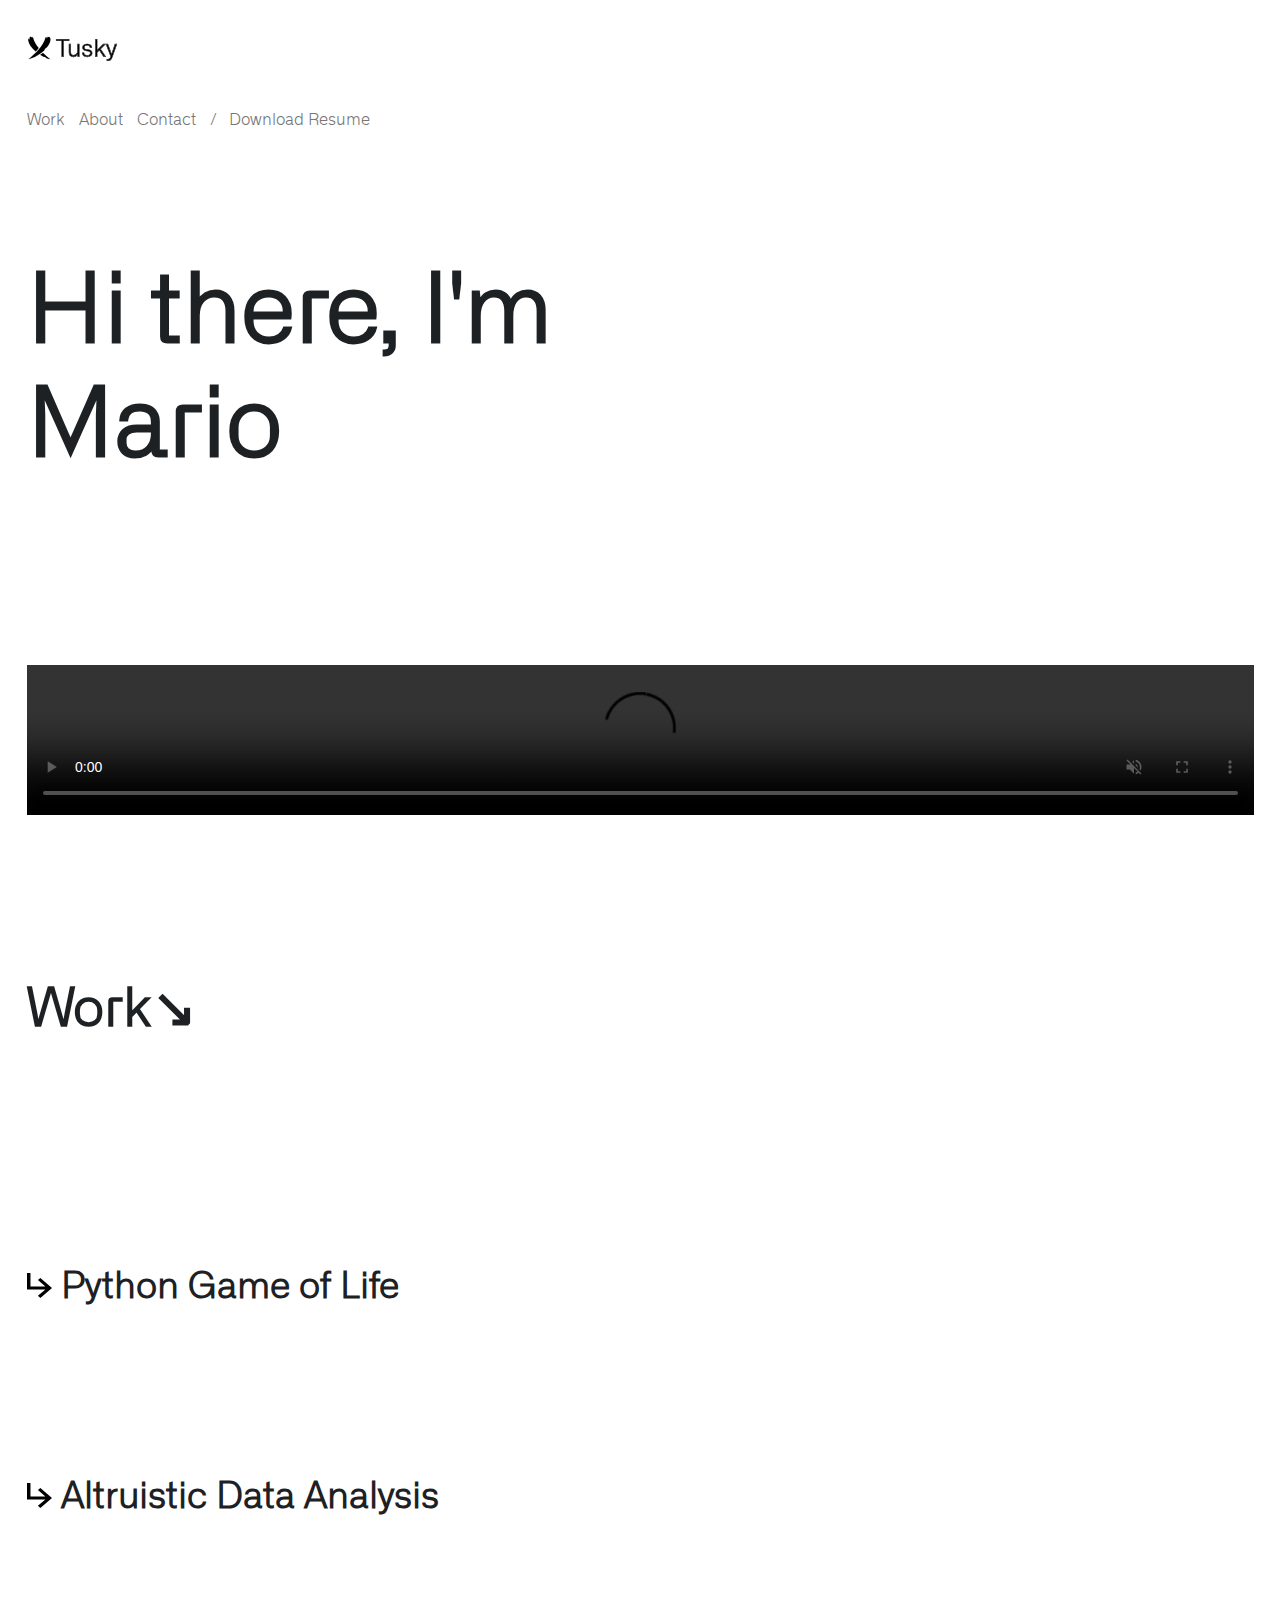
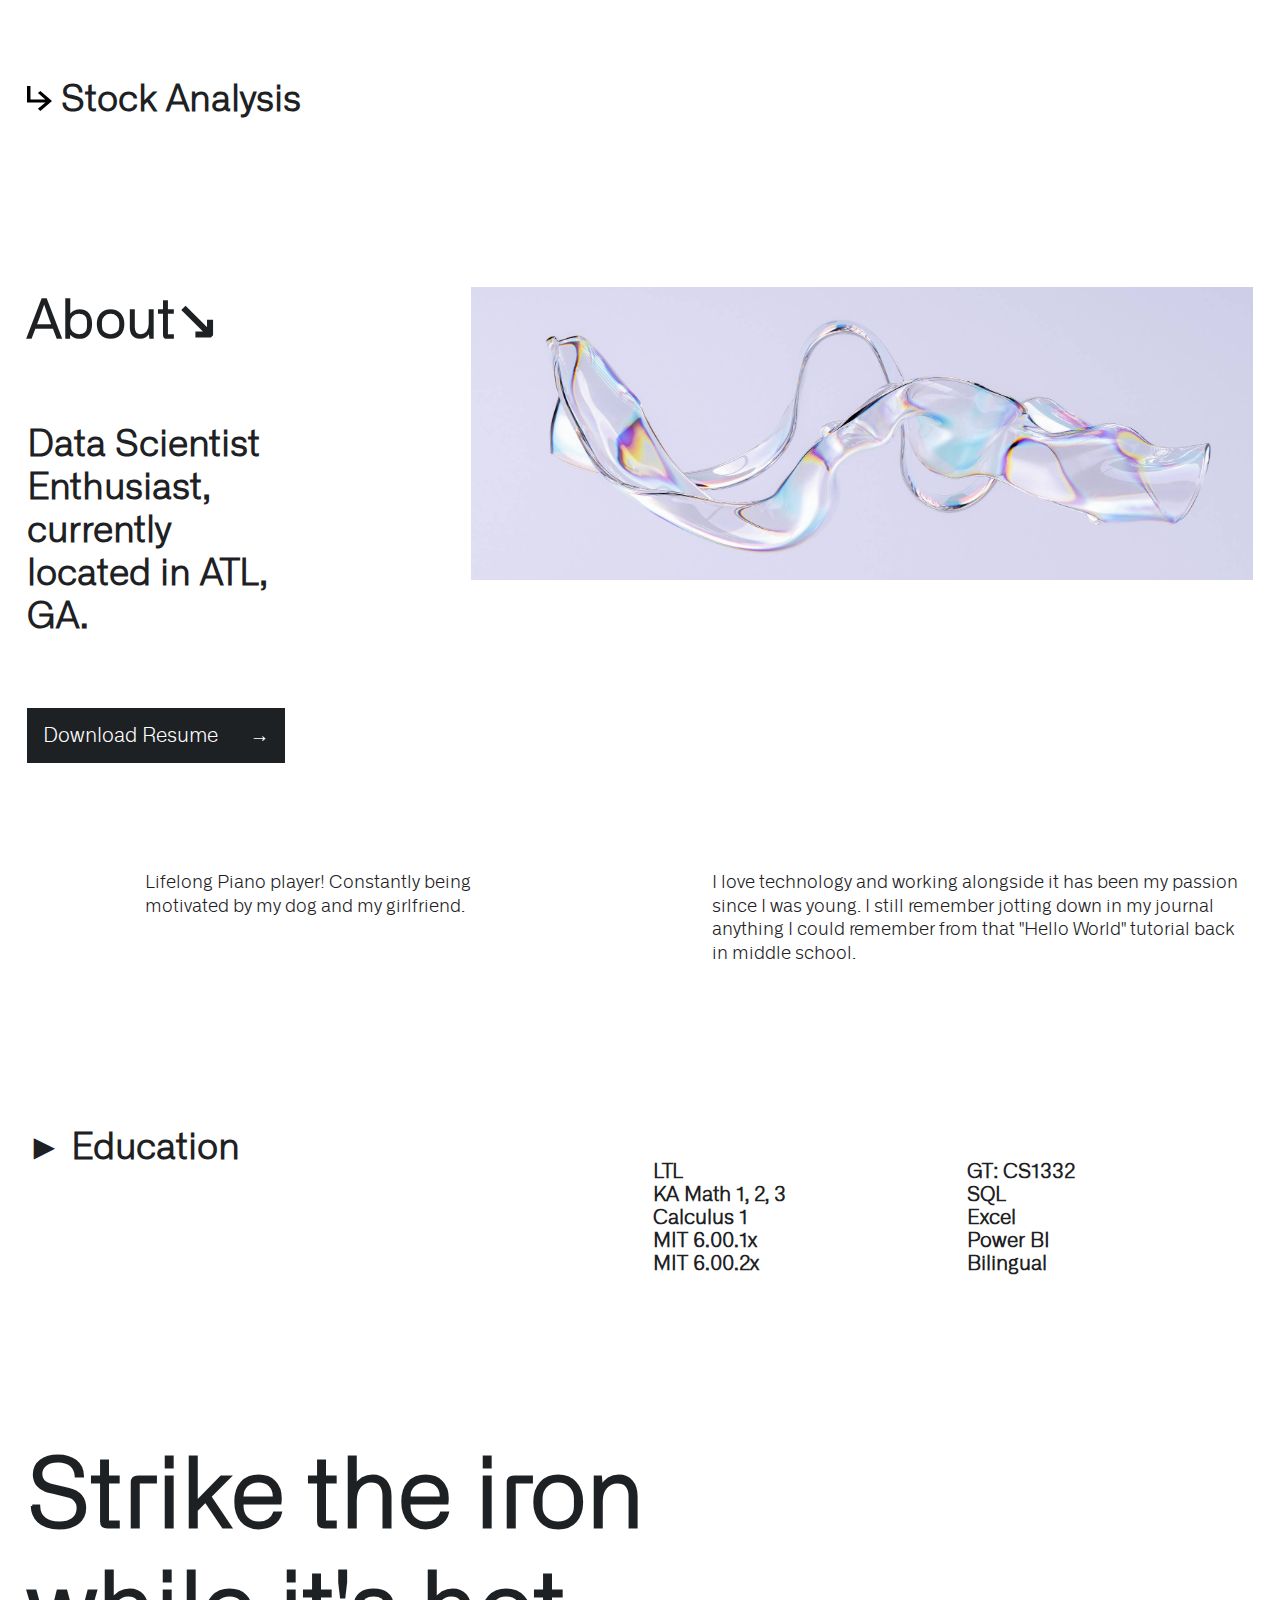
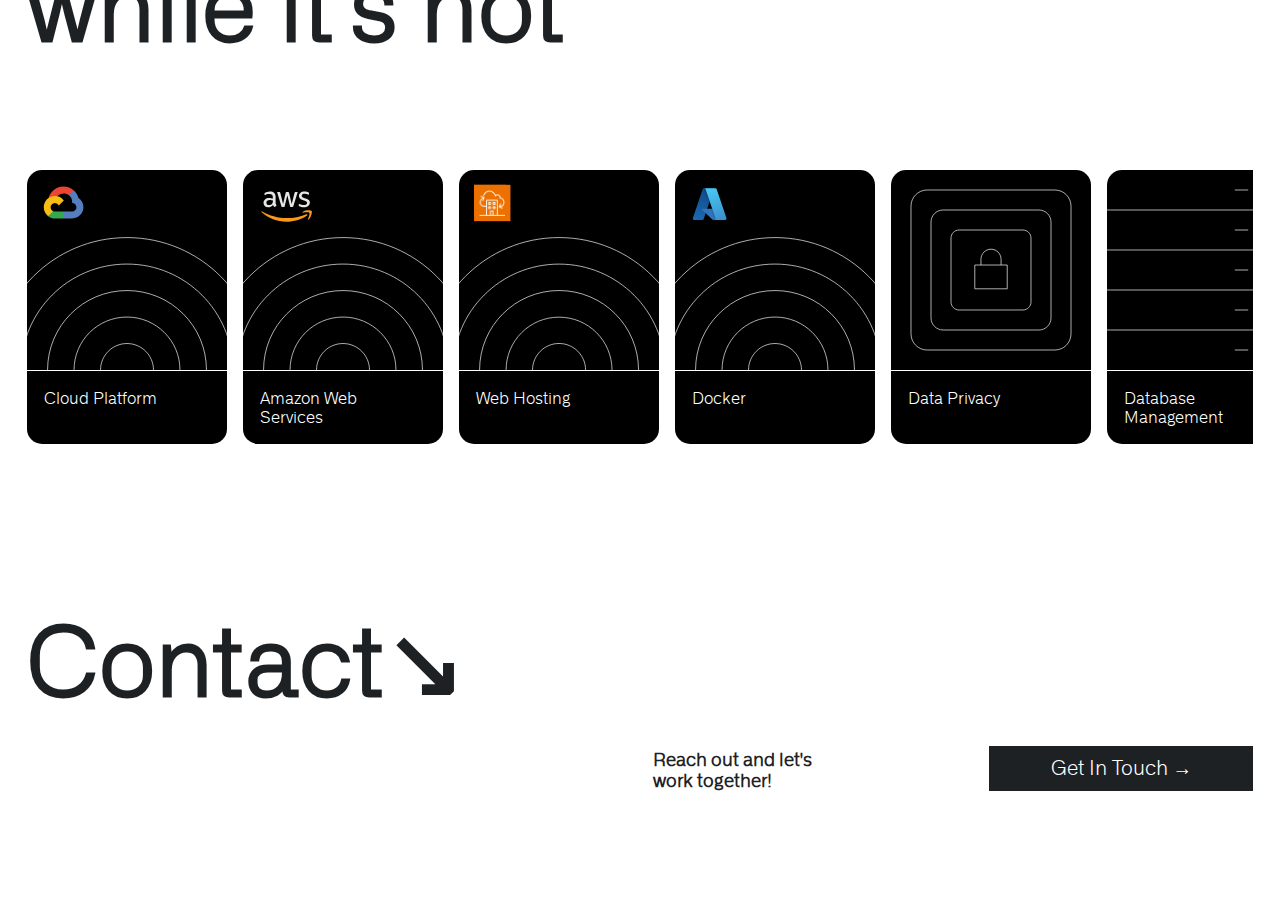
==== index.html @ fbd6e71a "Added down-right arrow svg's and implemented them for better aesthetic" ====
<!DOCTYPE html>
<html lang="en">
  <head>
    <meta charset="UTF-8" />
    <meta name="viewport" content="width=device-width, initial-scale=1.0" />
    <meta
      name="description"
      content="Discover TuskyDev, the digital portfolio of Mario Fernandez, a passionate data scientist and technology enthusiast based in ATL, GA. Explore innovative projects ranging from Python games to advanced data analysis, and learn how TuskyDev combines technical expertise with creative problem-solving. Ready to collaborate? Reach out today and let's create something amazing together."
    />
    <meta name="theme-color" content="#1e2124" />

    <title>Tusky | Home</title>

    <link
      rel="icon"
      type="image/png"
      sizes="16x16"
      href="./content/ivoryTusksWhite.svg"
    />
    <link
      rel="icon"
      type="image/png"
      sizes="32x32"
      href="./content/ivoryTusksWhite.svg"
    />
    <link rel="stylesheet" type="text/css" href="./styles/index.css" />
    <script defer src="index.js"></script>
    <link rel="manifest" href="/manifest.json" />
  </head>
  <body>
    <!-- Header section-->
    <header>
      <nav>
        <a href="#"
          ><img
            src="./content/Tusky Logo Black.svg"
            alt="Two pristine ivory tusks elegantly intertwined, symbolizing strength, elegance, and timeless beauty."
            class="tuskyLogoBlack"
        /></a>
        <ul class="navBarUL">
          <li>
            <a href="#workID"><span class="animationNavBar">Work</span></a>
          </li>
          <li>
            <a href="#aboutID"><span class="animationNavBar">About</span></a>
          </li>
          <li>
            <a href="#contactID"
              ><span class="animationNavBar">Contact</span></a
            >
          </li>
          <li>
            <a
              href="https://docs.google.com/document/d/1TGPN8i21PHpOVj2MLTtGf26xtcPRPRVBzysMu-toVHY/export?format=pdf"
              download="resumeTuskyDev.pdf"
              ><span class="animationNavBar"
                >/&nbsp&nbsp&nbspDownload Resume</span
              ></a
            >
          </li>
        </ul>
      </nav>
    </header>

    <!-- Main section -->
    <main>
      <section class="landingSection">
        <h1 class="animationTyping">Hi there, I'm Mario - aka TuskyDev</h1>

        <video muted autoplay playsinline controls loop>
          <source src="./content/4 Image TECH.mp4" type="video/mp4" />
        </video>

        <div class="animationBorder"></div>
      </section>

      <!-- Project section -->
      <section class="projectsSection">
        <div class="projectTitle splitGrid">
          <h2 id="workID" class="animationTyping">
            Work<span class="noEmojiArrow">↘</span>
          </h2>
          <h3 class="animationFadeUpOne">
            Comparison is the thief of joy” <br />
            -Theodore Roosevelt
          </h3>
        </div>

        <div class="animationBorder"></div>

        <!-- First project -->
        <div class="projectDiv splitGrid">
          <div>
            <img
              class="downwardRightArrow"
              src="./content/downRightArrow.svg"
              alt="Downward black arrow turning right towards project description."
            />
            <h3 class="animationTyping">Python Game of Life</h3>
          </div>

          <div class="projectDescriptionAndLink">
            <p class="animationFadeUpOne">
              Cells live or die based on their neighbors.
            </p>

            <div
              class="projectLink animationButton animationFadeUpTwo"
              data-url="https://example.com/"
            >
              <span id="projectOne">Explore Game</span>
              <span aria-hidden="true">→</span>
            </div>
          </div>
        </div>

        <div class="animationBorder"></div>

        <!-- Second project -->
        <div class="projectDiv splitGrid">
          <div>
            <img
              class="downwardRightArrow"
              src="./content/downRightArrow.svg"
              alt="Downward black arrow turning right towards project description."
            />
            <h3 class="animationTyping">Altruistic Data Analysis</h3>
          </div>

          <div class="projectDescriptionAndLink">
            <p class="animationFadeUpOne">Modern enterprise guided via data.</p>

            <div
              class="projectLink animationButton animationFadeUpTwo"
              data-url="https://google.com/"
            >
              <span id="projectTwo">Explore More</span>
              <span aria-hidden="true">→</span>
            </div>
          </div>
        </div>

        <div class="animationBorder"></div>

        <!-- Third project -->
        <div class="projectDiv splitGrid">
          <div>
            <img
              class="downwardRightArrow"
              src="./content/downRightArrow.svg"
              alt="Downward black arrow turning right towards project description."
            />
            <h3 class="animationTyping">Stock Analysis</h3>
          </div>

          <div class="projectDescriptionAndLink">
            <p class="animationFadeUpOne">
              Predicting stock prices with machine learning.
            </p>

            <div
              class="projectLink animationButton animationFadeUpTwo"
              data-url="https://youtube.com/"
            >
              <span id="projectThree">Explore Stock</span>
              <span aria-hidden="true">→</span>
            </div>
          </div>
        </div>

        <div class="animationBorder"></div>
      </section>

      <section class="aboutSection">
        <div class="aboutSector">
          <div class="aboutIntroDiv">
            <h2 id="aboutID" class="animationTyping">
              About<span class="noEmojiArrow">↘</span>
            </h2>
            <h3>Data Scientist Enthusiast, currently located in ATL, GA.</h3>
            <div class="blackActionButtonGrid">
              <a
                href="https://docs.google.com/document/d/1TGPN8i21PHpOVj2MLTtGf26xtcPRPRVBzysMu-toVHY/export?format=pdf"
                download="resumeTuskyDev.pdf"
                >Download Resume</a
              >
              <a
                href="https://docs.google.com/document/d/1TGPN8i21PHpOVj2MLTtGf26xtcPRPRVBzysMu-toVHY/export?format=pdf"
                download="resumeTuskyDev.pdf"
                >→</a
              >
            </div>
          </div>
          <div class="glassWave3D">
            <img
              src="./content/glassWave3D.jpg"
              alt="3D glass wave sculpture in a purple-rosy background"
            />
          </div>
        </div>

        <div class="aboutDescriptionDiv">
          <p>
            Lifelong Piano player! Constantly being motivated by my dog and my
            girlfriend.
          </p>
          <p>
            I love technology and working alongside it has been my passion since
            I was young. I still remember jotting down in my journal anything I
            could remember from that "Hello World" tutorial back in middle
            school.
          </p>
        </div>

        <div class="animationBorder"></div>
      </section>

      <section class="educationSection">
        <div class="educationSector splitGrid">
          <div class="educationFirstHalfDiv">
            <h3 class="animationTyping">► Education</h3>
          </div>
          <div class="educationSecondHalfDiv splitGrid">
            <div>
              <p>LTL</p>
              <p>KA Math 1, 2, 3</p>
              <p>Calculus 1</p>
              <p>MIT 6.00.1x</p>
              <p>MIT 6.00.2x</p>
            </div>
            <div>
              <p>GT: CS1332</p>
              <p>SQL</p>
              <p>Excel</p>
              <p>Power BI</p>
              <p>Bilingual</p>
            </div>
          </div>
        </div>

        <div class="animationBorder"></div>
      </section>

      <section class="skillSection">
        <div class="skillSector">
          <h1 class="animationTyping">Strike the iron while it's hot</h1>

          <div class="animationSkillArticle">
            <div class="animationSkillArticleINNER">
              <article class="skillArticleMain">
                <div class="skillArticleImgDiv">
                  <img
                    src="./content/skillPictures/Icon One.svg"
                    alt="Abstract line drawing image, symbolizing proficiency and expertise in skill."
                    loading="lazy"
                  />
                </div>

                <div class="skillArticleTitleDiv">
                  <h3>Cloud Platform</h3>
                </div>
              </article>

              <article class="skillArticleMain">
                <div class="skillArticleImgDiv">
                  <img
                    src="./content/skillPictures/Icon Seven.svg"
                    alt="Abstract line drawing image, symbolizing proficiency and expertise in skill."
                    loading="lazy"
                  />
                </div>

                <div class="skillArticleTitleDiv">
                  <h3>
                    Amazon Web <br />
                    Services
                  </h3>
                </div>
              </article>

              <article class="skillArticleMain">
                <div class="skillArticleImgDiv">
                  <img
                    src="./content/skillPictures/Icon Eight.svg"
                    alt="Abstract line drawing image, symbolizing proficiency and expertise in skill."
                    loading="lazy"
                  />
                </div>

                <div class="skillArticleTitleDiv">
                  <h3>Web Hosting</h3>
                </div>
              </article>

              <article class="skillArticleMain">
                <div class="skillArticleImgDiv">
                  <img
                    src="./content/skillPictures/Icon Nine.svg"
                    alt="Abstract line drawing image, symbolizing proficiency and expertise in skill."
                    loading="lazy"
                  />
                </div>

                <div class="skillArticleTitleDiv">
                  <h3>Docker</h3>
                </div>
              </article>

              <article class="skillArticleMain">
                <div class="skillArticleImgDiv">
                  <img
                    src="./content/skillPictures/Icon Two.svg"
                    alt="Abstract line drawing image, symbolizing proficiency and expertise in skill."
                    loading="lazy"
                  />
                </div>

                <div class="skillArticleTitleDiv">
                  <h3>Data Privacy</h3>
                </div>
              </article>

              <article class="skillArticleMain">
                <div class="skillArticleImgDiv">
                  <img
                    src="./content/skillPictures/Icon Three.svg"
                    alt="Abstract line drawing image, symbolizing proficiency and expertise in skill."
                    loading="lazy"
                  />
                </div>

                <div class="skillArticleTitleDiv">
                  <h3>Database Management</h3>
                </div>
              </article>

              <article class="skillArticleMain">
                <div class="skillArticleImgDiv">
                  <img
                    src="./content/skillPictures/Icon Four.svg"
                    alt="Abstract line drawing image, symbolizing proficiency and expertise in skill."
                    loading="lazy"
                  />
                </div>

                <div class="skillArticleTitleDiv">
                  <h3>Storytelling</h3>
                </div>
              </article>

              <article class="skillArticleMain">
                <div class="skillArticleImgDiv">
                  <img
                    src="./content/skillPictures/Icon Five.svg"
                    alt="Abstract line drawing image, symbolizing proficiency and expertise in skill."
                    loading="lazy"
                  />
                </div>

                <div class="skillArticleTitleDiv">
                  <h3>Communications</h3>
                </div>
              </article>

              <article class="skillArticleMain">
                <div class="skillArticleImgDiv">
                  <img
                    src="./content/skillPictures/Icon Six.svg"
                    alt="Abstract line drawing image, symbolizing proficiency and expertise in skill."
                    loading="lazy"
                  />
                </div>

                <div class="skillArticleTitleDiv">
                  <h3>Data Ethics</h3>
                </div>
              </article>
            </div>
          </div>
        </div>

        <div class="animationBorder"></div>
      </section>

      <section class="contactSection">
        <div class="contactSector">
          <h1 id="contactID" class="animationTyping">
            Contact<span class="noEmojiArrow">↘</span>
          </h1>

          <div class="contactBlurbAndButtonDiv">
            <p>Reach out and let's work together!</p>
            <div class="blackActionButtonGrid">
              <a href="mailto:tuskydev@outlook.com">Get In Touch →</a>
            </div>
          </div>
        </div>
      </section>
    </main>
  </body>
</html>
---- styles/index.css ----
/* Import files, and fonts */
@font-face {
  font-family: "Alliance No. 1";
  src: url("../fonts/degarism_studio_-_alliance_no.1_light-webfont.woff2") format("woff2"), url("../fonts/degarism_studio_-_alliance_no.1_light-webfont.woff") format("woff");
  font-weight: normal;
  font-style: normal;
}
@font-face {
  font-family: "Alliance No. 2";
  src: url("../fonts/degarism_studio_-_alliance_no.2_light-webfont.woff2") format("woff2"), url("../fonts/degarism_studio_-_alliance_no.2_light-webfont.woff") format("woff");
  font-weight: normal;
  font-style: normal;
}
/* Universal CSS Reset */
* {
  box-sizing: border-box;
  margin: 0;
  padding: 0;
  font-family: "Alliance No. 1";
  color: #1e2124;
}
/* Pre-set Styling Below */
body {
  opacity: 0;
}
a {
  text-decoration: none;
  color: #767676;
}
a span {
  padding-top: 0.333rem;
  color: #767676;
  font-family: "Alliance No. 1";
}
a span:hover {
  color: #1e2124;
}
h1,
h2 {
  font-family: "Alliance No. 2";
}
h3,
h4 {
  font-family: "Alliance No. 1";
}
h1 {
  font-size: 6rem;
}
@media (max-width: 60em) {
  h1 {
    font-size: 3rem;
  }
}
@media (max-width: 60em) and (max-width: 35em) {
  h1 {
    font-size: 2.222rem;
  }
}
h2 {
  font-size: 3.33rem;
}
@media (max-width: 60em) {
  h2 {
    font-size: 2.777rem;
  }
}
@media (max-width: 60em) and (max-width: 35em) {
  h2 {
    font-size: 2rem;
  }
}
h3 {
  font-size: 2.222rem;
  display: inline-block;
}
@media (max-width: 60em) {
  h3 {
    font-size: 1.333rem;
  }
}
p {
  font-size: 1.222rem;
  font-weight: 600;
}
@media (max-width: 35em) {
  p {
    font-size: 1.111rem;
  }
}
section {
  display: flex;
  flex-direction: column;
  margin: 0 auto;
  max-width: 1500px;
  padding: 5.555rem 1.666rem;
  padding-bottom: 0;
}
@media (max-width: 60em) {
  section {
    padding: 4.444rem 1.111rem;
    padding-bottom: 0;
  }
}
@media (max-width: 60em) and (max-width: 35em) {
  section {
    padding: 3.333rem 1.111rem;
    padding-bottom: 0;
  }
}
header {
  position: sticky;
  top: 0;
  z-index: 1000;
  background: #fff;
}
.blackActionButtonGrid {
  display: grid;
  grid-template-columns: 4fr 1fr;
  grid-template-rows: 1fr;
  width: fit-content;
  cursor: pointer;
  font-size: 1.222rem;
  text-align: center;
  background-color: #1e2124;
  margin: auto 0;
  margin-bottom: 6.666rem;
  transition: background-color 0.5s ease;
}
@media (max-width: 60em) {
  .blackActionButtonGrid {
    margin-bottom: 1.111rem;
  }
}
.blackActionButtonGrid a {
  padding: 1rem;
  color: #fff;
}
.blackActionButtonGrid:hover {
  background-color: #b5b6b7;
}
.blackActionButtonGrid:hover a {
  color: #1e2124;
}
.splitGrid {
  display: grid;
  grid-template-columns: 1fr 1fr;
  grid-template-rows: 1fr;
  column-gap: 1.666rem;
}
.downwardRightArrow {
  margin-right: 0.333rem;
}
@media (max-width: 60em) {
  .downwardRightArrow {
    width: 20px;
    height: auto;
  }
}
@media (max-width: 35em) {
  .downwardRightArrow {
    width: 15px;
    height: auto;
  }
}
.animationTyping {
  opacity: 0;
}
/* Animations */
.animationNavBar {
  display: inline-block;
  position: relative;
}
.animationNavBar:after {
  content: "";
  width: 0px;
  height: 1px;
  position: absolute;
  top: 0;
  left: 0;
  background: #1e2124;
  transition: 0.3s ease;
}
@media (hover: hover) {
  .animationNavBar:hover:after {
    width: 100%;
  }
}
.animationNavBar:not(:hover):after {
  right: 0;
  left: auto;
}
.animationButton {
  position: relative;
}
.animationButton::after {
  position: absolute;
  content: "";
  background: #767676;
  bottom: 0;
  left: 0;
  height: 1px;
  width: 100%;
  transition: 333ms ease-out;
}
.animationButton:hover::after {
  width: 0%;
  right: 0;
  left: auto;
}
.animationBorder {
  position: relative;
}
.animationBorderDONE::before {
  content: "";
  position: absolute;
  bottom: 0;
  /* Position at the bottom of the element. Adjust as needed */
  left: 0;
  width: 0;
  /* Start with no width */
  height: 1px;
  /* Height of the border line */
  background: #1e2124;
  /* Replace 'black' with your main color variable or value */
  animation: drawBorder 0.555s forwards;
  /* Animation for the border */
}
@keyframes drawBorder {
  from {
    width: 0;
  }
  to {
    width: 100%;
  }
}
.animationFadeUpOne {
  opacity: 0;
}
.animationFadeUpOneDONE {
  opacity: 0;
  /* Start fully transparent */
  transform: translateY(10px);
  /* Start 20 pixels below its final position */
  animation: fadeInUpOneAnimation 1s forwards;
  /* Animation name, duration, fill mode */
}
@keyframes fadeInUpOneAnimation {
  from {
    opacity: 0;
    transform: translateY(10px);
    /* Start from 20 pixels below */
  }
  to {
    opacity: 1;
    transform: translateY(0);
    /* End at its final position */
  }
}
.animationFadeUpTwo {
  opacity: 0;
}
.animationFadeUpTwoDONE {
  opacity: 0;
  /* Start fully transparent */
  transform: translateY(10px);
  /* Start 20 pixels below its final position */
  animation: fadeInUpTwoAnimation 1s forwards;
  /* Animation name, duration, fill mode */
}
@keyframes fadeInUpTwoAnimation {
  from {
    opacity: 0;
    transform: translateY(10px);
    /* Start from 20 pixels below */
  }
  to {
    opacity: 1;
    transform: translateY(0);
    /* End at its final position */
  }
}
.animationGlow {
  animation: glow 2s ease-out forwards;
}
@keyframes glow {
  0% {
    box-shadow: 0 0 8px rgba(255, 255, 0, 0.7), 0 0 10px rgba(255, 255, 0, 0.5);
  }
  50% {
    box-shadow: 0 0 15px rgba(255, 255, 0, 0.8), 0 0 20px rgba(255, 255, 0, 0.6);
  }
  100% {
    box-shadow: 0 0 5px rgba(255, 255, 0, 0.5), 0 0 10px rgba(255, 255, 0, 0.3);
  }
}
/* Non-Preset Styling Starts Here! */
@media (max-width: 1500px) {
  background-color: aqua;
}
nav {
  display: flex;
  flex-direction: column;
  max-width: 1500px;
  margin: 0 auto;
  padding: 2rem 1.666rem;
}
nav .tuskyLogoBlack {
  width: 111px;
  height: auto;
}
nav .navBarUL {
  list-style: none;
  display: flex;
  padding-top: 40px;
  font-size: 1rem;
  transition: padding-top 0.1s ease-in-out;
}
@media (max-width: 35em) {
  nav .navBarUL {
    padding-top: 20px;
    flex-wrap: nowrap;
    overflow-x: scroll;
    scroll-snap-type: x mandatory;
    scrollbar-width: none;
    scroll-behavior: smooth;
  }
  nav .navBarUL::-webkit-scrollbar {
    display: none;
  }
}
nav .navBarUL li {
  margin-right: 0.888rem;
  flex: 0 0 auto;
}
.landingSection h1 {
  width: 60%;
}
@media (max-width: 60em) {
  .landingSection h1 {
    width: 80%;
  }
}
.landingSection video {
  padding-top: 4.444rem;
  padding-bottom: 6.666rem;
}
@media (max-width: 60em) {
  .landingSection video {
    margin-top: 0;
    padding-bottom: 4.444rem;
  }
}
@media (max-width: 60em) and (max-width: 35em) {
  .landingSection video {
    padding-top: 1.111rem;
  }
}
.projectsSection {
  padding-top: 3.333rem;
}
@media (max-width: 60em) {
  .projectsSection {
    padding-top: 2.222rem;
  }
}
@media (max-width: 60em) and (max-width: 35em) {
  .projectsSection {
    padding-top: 1.111rem;
  }
}
.projectsSection .projectTitle {
  padding-bottom: 6.666rem;
}
@media (max-width: 60em) {
  .projectsSection .projectTitle {
    padding-bottom: 4.444rem;
  }
  .projectsSection .projectTitle p {
    margin-top: 6.666rem;
  }
}
@media (max-width: 60em) and (max-width: 35em) {
  .projectsSection .projectTitle {
    grid-template-columns: 1fr;
    grid-template-rows: auto 1fr;
    padding-bottom: 2.222rem;
  }
}
.projectsSection .projectTitle h3 {
  width: 73%;
}
@media (max-width: 60em) {
  .projectsSection .projectTitle h3 {
    width: 100%;
  }
}
@media (max-width: 60em) and (max-width: 35em) {
  .projectsSection .projectTitle h3 {
    width: 66.666%;
    margin: 0 auto;
    padding-top: 2.222rem;
    padding-bottom: 2.222rem;
  }
}
.projectsSection .projectTitle p {
  width: 73%;
}
.projectsSection .projectDiv {
  padding-top: 3.333rem;
  padding-bottom: 6.666rem;
}
@media (max-width: 60em) {
  .projectsSection .projectDiv {
    padding-top: 2.222rem;
    padding-bottom: 4.444rem;
  }
}
@media (max-width: 60em) and (max-width: 35em) {
  .projectsSection .projectDiv {
    grid-template-columns: 1fr;
    grid-template-rows: auto 1fr;
  }
}
.projectsSection .projectDiv .projectDescriptionAndLink {
  display: flex;
  justify-content: space-between;
  font-size: 1.222rem;
  column-gap: 2.222rem;
}
@media (max-width: 60em) {
  .projectsSection .projectDiv .projectDescriptionAndLink {
    flex-direction: column;
    row-gap: 1.333rem;
  }
}
@media (max-width: 60em) and (max-width: 35em) {
  .projectsSection .projectDiv .projectDescriptionAndLink {
    width: 80%;
    margin-left: auto;
    row-gap: 2.222rem;
    padding-top: 3.333rem;
  }
}
.projectsSection .projectDiv .projectDescriptionAndLink .projectLink {
  display: flex;
  justify-content: space-between;
  font-size: 1.333rem;
  cursor: pointer;
}
@media (max-width: 35em) {
  .projectsSection .projectDiv .projectDescriptionAndLink .projectLink {
    font-size: 1.111rem;
  }
}
.projectsSection .projectDiv .projectDescriptionAndLink .projectLink > :nth-child(2) {
  padding-left: 5rem;
  margin-right: 0.555rem;
  transition: padding-left 300ms, margin 300ms;
}
@media (max-width: 60em) {
  .projectsSection .projectDiv .projectDescriptionAndLink .projectLink > :nth-child(2) {
    padding-bottom: 1.111rem;
  }
}
.projectsSection .projectDiv .projectDescriptionAndLink .projectLink:hover a {
  color: #1e2124;
  opacity: 33%;
}
.projectsSection .projectDiv .projectDescriptionAndLink .projectLink:hover > :nth-child(2) {
  padding-left: 5.555rem;
  margin: 0;
  transition: padding-left 300ms, margin 300ms;
}
.aboutSection {
  padding-top: 3.333rem;
}
@media (max-width: 60em) {
  .aboutSection {
    padding-top: 2.222rem;
  }
}
.aboutSection .aboutSector {
  display: grid;
  grid-template-columns: 1fr 2fr;
  grid-template-rows: 1fr;
  column-gap: calc(1.666rem * 2);
}
@media (max-width: 60em) {
  .aboutSection .aboutSector {
    display: flex;
    flex-direction: column;
  }
}
.aboutSection .aboutSector .aboutIntroDiv {
  grid-area: 1 / 1 / 2 / 2;
  display: flex;
  flex-direction: column;
  justify-content: space-between;
  row-gap: calc(2.222rem * 2);
}
@media (max-width: 60em) {
  .aboutSection .aboutSector .aboutIntroDiv {
    row-gap: 1.111rem;
  }
}
.aboutSection .aboutSector .aboutIntroDiv h3 {
  width: 70%;
}
.aboutSection .aboutSector .glassWave3D {
  grid-area: 1 / 2 / 2 / 3;
  display: flex;
  justify-content: flex-end;
  align-items: flex-start;
  max-width: 100%;
}
.aboutSection .aboutSector .glassWave3D img {
  max-width: 100%;
  width: 100%;
  height: auto;
  aspect-ratio: auto 1600 / 600;
}
.aboutSection .aboutDescriptionDiv {
  display: grid;
  grid-template-columns: 1.333fr 1.888fr;
  grid-template-rows: 1fr;
  padding-bottom: 6.666rem;
}
.aboutSection .aboutDescriptionDiv p {
  font-size: 1.111rem;
  font-weight: 400;
  line-height: 1.333;
}
.aboutSection .aboutDescriptionDiv > :nth-child(1) {
  margin-left: 6.66em;
}
@media (max-width: 60em) {
  .aboutSection .aboutDescriptionDiv > :nth-child(1) {
    margin-left: 50%;
  }
}
@media (max-width: 60em) and (max-width: 35em) {
  .aboutSection .aboutDescriptionDiv > :nth-child(1) {
    margin-left: 15%;
  }
}
.aboutSection .aboutDescriptionDiv > :nth-child(2) {
  margin-left: 9.99em;
}
@media (max-width: 60em) {
  .aboutSection .aboutDescriptionDiv > :nth-child(2) {
    margin-left: 50%;
  }
}
@media (max-width: 60em) and (max-width: 35em) {
  .aboutSection .aboutDescriptionDiv > :nth-child(2) {
    margin-left: 15%;
  }
}
@media (max-width: 60em) {
  .aboutSection .aboutDescriptionDiv {
    display: flex;
    flex-direction: column;
    justify-content: flex-end;
    margin-top: 6.666rem;
    row-gap: 4.444rem;
    padding-bottom: 4.444rem;
  }
}
@media (max-width: 60em) and (max-width: 35em) {
  .aboutSection .aboutDescriptionDiv {
    margin-top: 3.333rem;
    padding-bottom: 2.222rem;
  }
}
.educationSection {
  padding-top: 3.333rem;
}
@media (max-width: 60em) {
  .educationSection {
    padding-top: 2.222rem;
  }
}
@media (max-width: 60em) and (max-width: 35em) {
  .educationSection {
    padding-top: 1.111rem;
  }
}
.educationSection .educationSector {
  padding-bottom: 6.666rem;
}
@media (max-width: 60em) {
  .educationSection .educationSector {
    padding-bottom: 4.444rem;
  }
}
@media (max-width: 60em) and (max-width: 35em) {
  .educationSection .educationSector {
    grid-template-columns: 1fr;
    grid-template-rows: auto 1fr;
    padding-bottom: 2.222rem;
  }
}
.educationSection .educationSector .educationSecondHalfDiv {
  padding-top: 2.222rem;
  font-size: 1.222rem;
}
.skillSection {
  padding-top: 3.333rem;
}
@media (max-width: 60em) {
  .skillSection {
    padding-top: 2.222rem;
  }
}
@media (max-width: 60em) and (max-width: 35em) {
  .skillSection {
    padding-top: 1.111rem;
  }
}
.skillSection .skillSector {
  display: grid;
  grid-template-columns: 1fr;
  grid-template-rows: auto auto;
}
.skillSection .skillSector h1 {
  width: 60%;
  padding-bottom: 6.666rem;
}
@media (max-width: 60em) {
  .skillSection .skillSector h1 {
    padding-bottom: 4.444rem;
  }
}
@media (max-width: 60em) and (max-width: 35em) {
  .skillSection .skillSector h1 {
    padding-bottom: 2.222rem;
  }
}
.skillSection .skillSector .animationSkillArticle {
  max-width: 1200px;
  margin: auto;
  padding-bottom: 6.666rem;
}
.skillSection .skillSector .animationSkillArticle[data-animated="true"] {
  overflow: hidden;
  max-width: 15000px;
  margin: 0;
}
.skillSection .skillSector .animationSkillArticle[data-animated="true"] .animationSkillArticleINNER {
  flex-wrap: nowrap;
  width: max-content;
  animation: scroll 108s linear infinite;
}
@keyframes scroll {
  to {
    transform: translate(calc(-50% - 0.5rem));
  }
}
@media (max-width: 60em) {
  .skillSection .skillSector .animationSkillArticle {
    padding-bottom: 4.444rem;
  }
}
@media (max-width: 60em) and (max-width: 35em) {
  .skillSection .skillSector .animationSkillArticle {
    padding-bottom: 2.222rem;
  }
}
.skillSection .skillSector .animationSkillArticle .animationSkillArticleINNER {
  display: flex;
  flex-wrap: wrap;
  justify-content: space-evenly;
  gap: 1rem;
}
.skillSection .skillSector .animationSkillArticle .animationSkillArticleINNER .skillArticleMain {
  background-color: black;
  width: 200px;
  height: auto;
  border-radius: 15px;
}
@media (max-width: 45em) {
  .skillSection .skillSector .animationSkillArticle .animationSkillArticleINNER .skillArticleMain {
    width: 150px;
  }
}
.skillSection .skillSector .animationSkillArticle .animationSkillArticleINNER .skillArticleMain .skillArticleImgDiv {
  overflow: hidden;
  aspect-ratio: auto 700 / 700;
  border-bottom: 1px solid #ffffff;
}
.skillSection .skillSector .animationSkillArticle .animationSkillArticleINNER .skillArticleMain .skillArticleImgDiv img {
  max-width: 100%;
  aspect-ratio: auto 700 / 700;
  width: 100%;
  height: auto;
}
.skillSection .skillSector .animationSkillArticle .animationSkillArticleINNER .skillArticleMain .skillArticleTitleDiv {
  padding: 1.111rem;
}
.skillSection .skillSector .animationSkillArticle .animationSkillArticleINNER .skillArticleMain .skillArticleTitleDiv h3 {
  overflow: visible;
  color: #fff;
  font-size: 1rem;
  font-weight: 400;
}
.contactSection {
  padding-top: 3.333rem;
  padding-bottom: 6.666rem;
}
@media (max-width: 60em) {
  .contactSection {
    padding-top: 3.333rem;
    padding-bottom: 4.444rem;
  }
}
@media (max-width: 60em) and (max-width: 35em) {
  .contactSection {
    padding-top: 1.111rem;
    padding-bottom: 2.222rem;
  }
}
.contactSection .contactSector {
  display: grid;
  grid-template-columns: 1fr 1fr;
  grid-template-rows: auto;
  column-gap: 1.666rem;
  padding-bottom: 1.111rem;
}
@media (max-width: 35em) {
  .contactSection .contactSector {
    grid-template-columns: 1fr;
    grid-template-rows: auto auto;
  }
}
.contactSection .contactSector .contactBlurbAndButtonDiv {
  display: flex;
  justify-content: space-between;
  align-items: flex-end;
  margin-top: 8.888rem;
}
@media (max-width: 60em) {
  .contactSection .contactSector .contactBlurbAndButtonDiv {
    flex-direction: column;
    width: 100%;
  }
}
@media (max-width: 60em) and (max-width: 35em) {
  .contactSection .contactSector .contactBlurbAndButtonDiv {
    margin-top: 2.222rem;
    width: 80%;
    margin-left: auto;
  }
}
.contactSection .contactSector .contactBlurbAndButtonDiv p {
  font-size: 1.111rem;
  width: 33.33%;
}
@media (max-width: 60em) {
  .contactSection .contactSector .contactBlurbAndButtonDiv p {
    width: 100%;
    padding-bottom: 1.666rem;
  }
}
.contactSection .contactSector .contactBlurbAndButtonDiv .blackActionButtonGrid {
  grid-template-columns: 1fr;
  width: 44%;
  margin: 0;
}
@media (max-width: 60em) {
  .contactSection .contactSector .contactBlurbAndButtonDiv .blackActionButtonGrid {
    width: 100%;
  }
}
.contactSection .contactSector .contactBlurbAndButtonDiv .blackActionButtonGrid a {
  padding: 0.666rem;
}
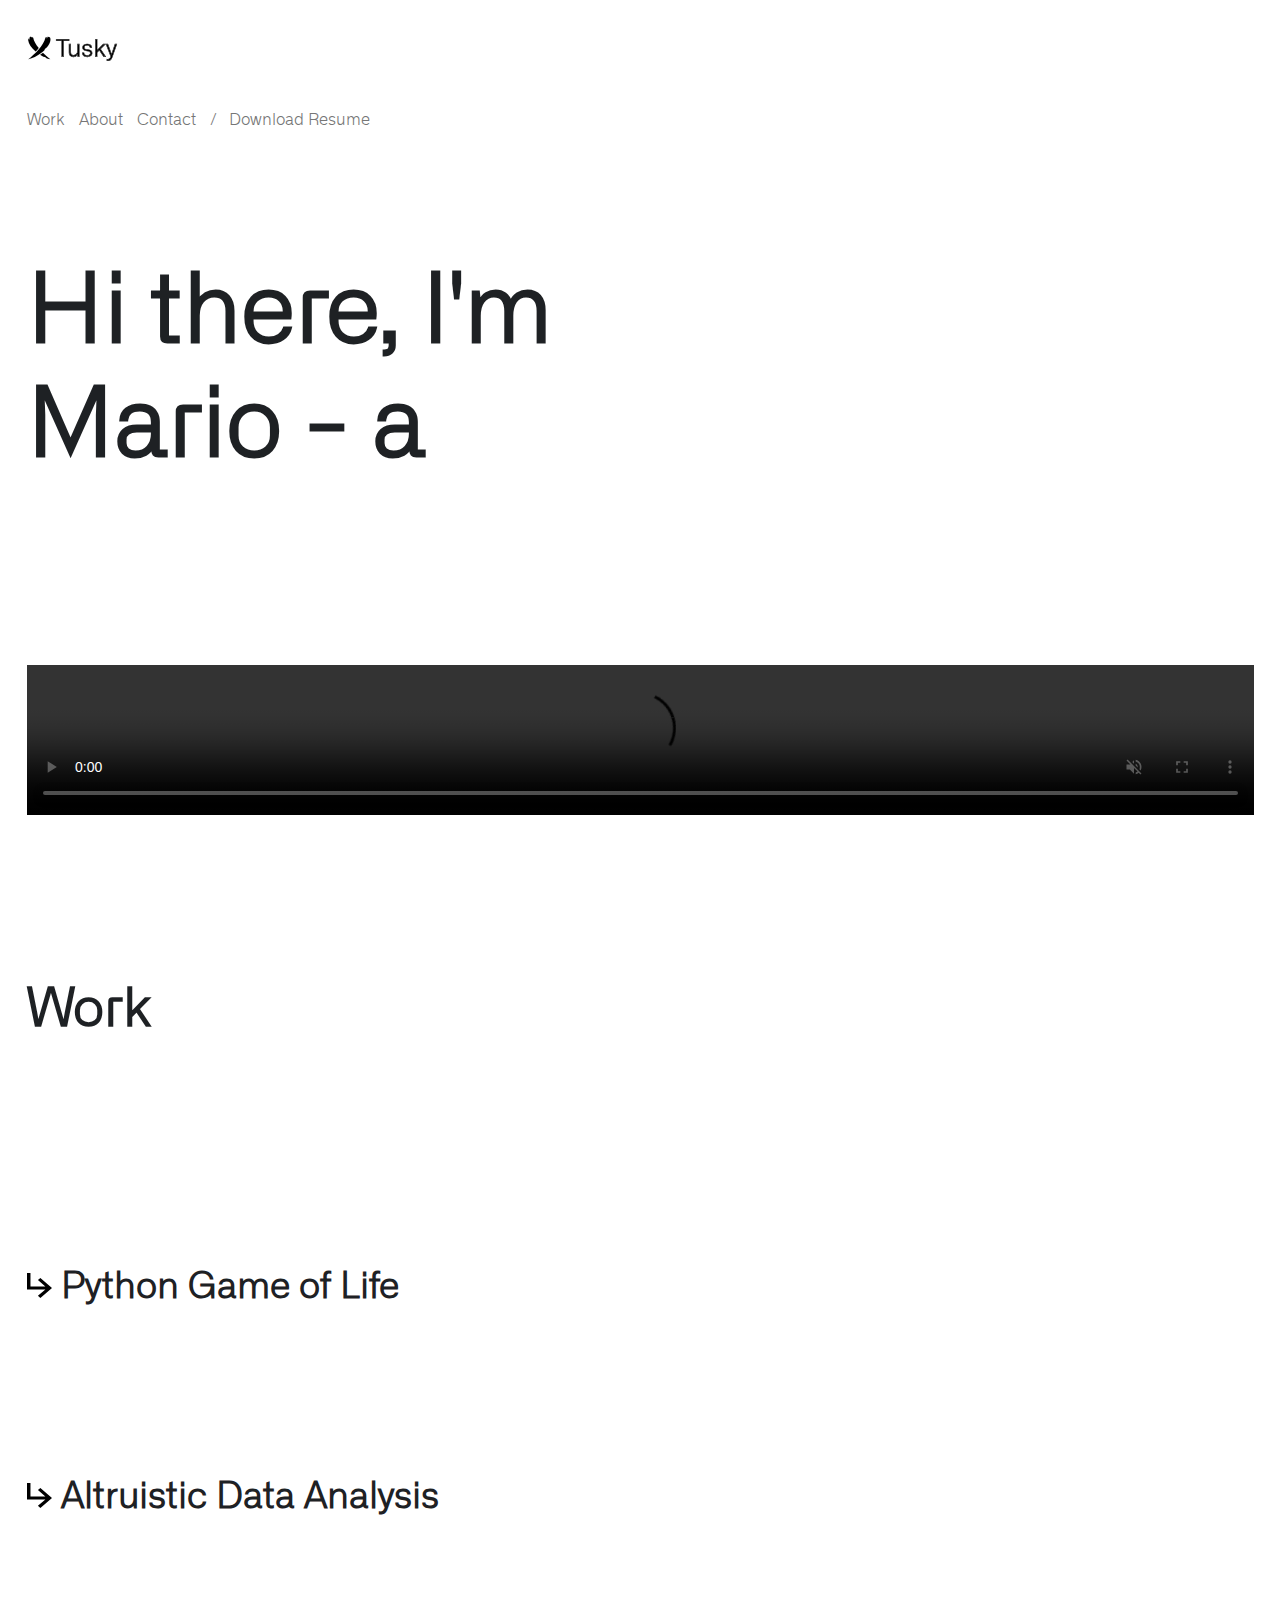
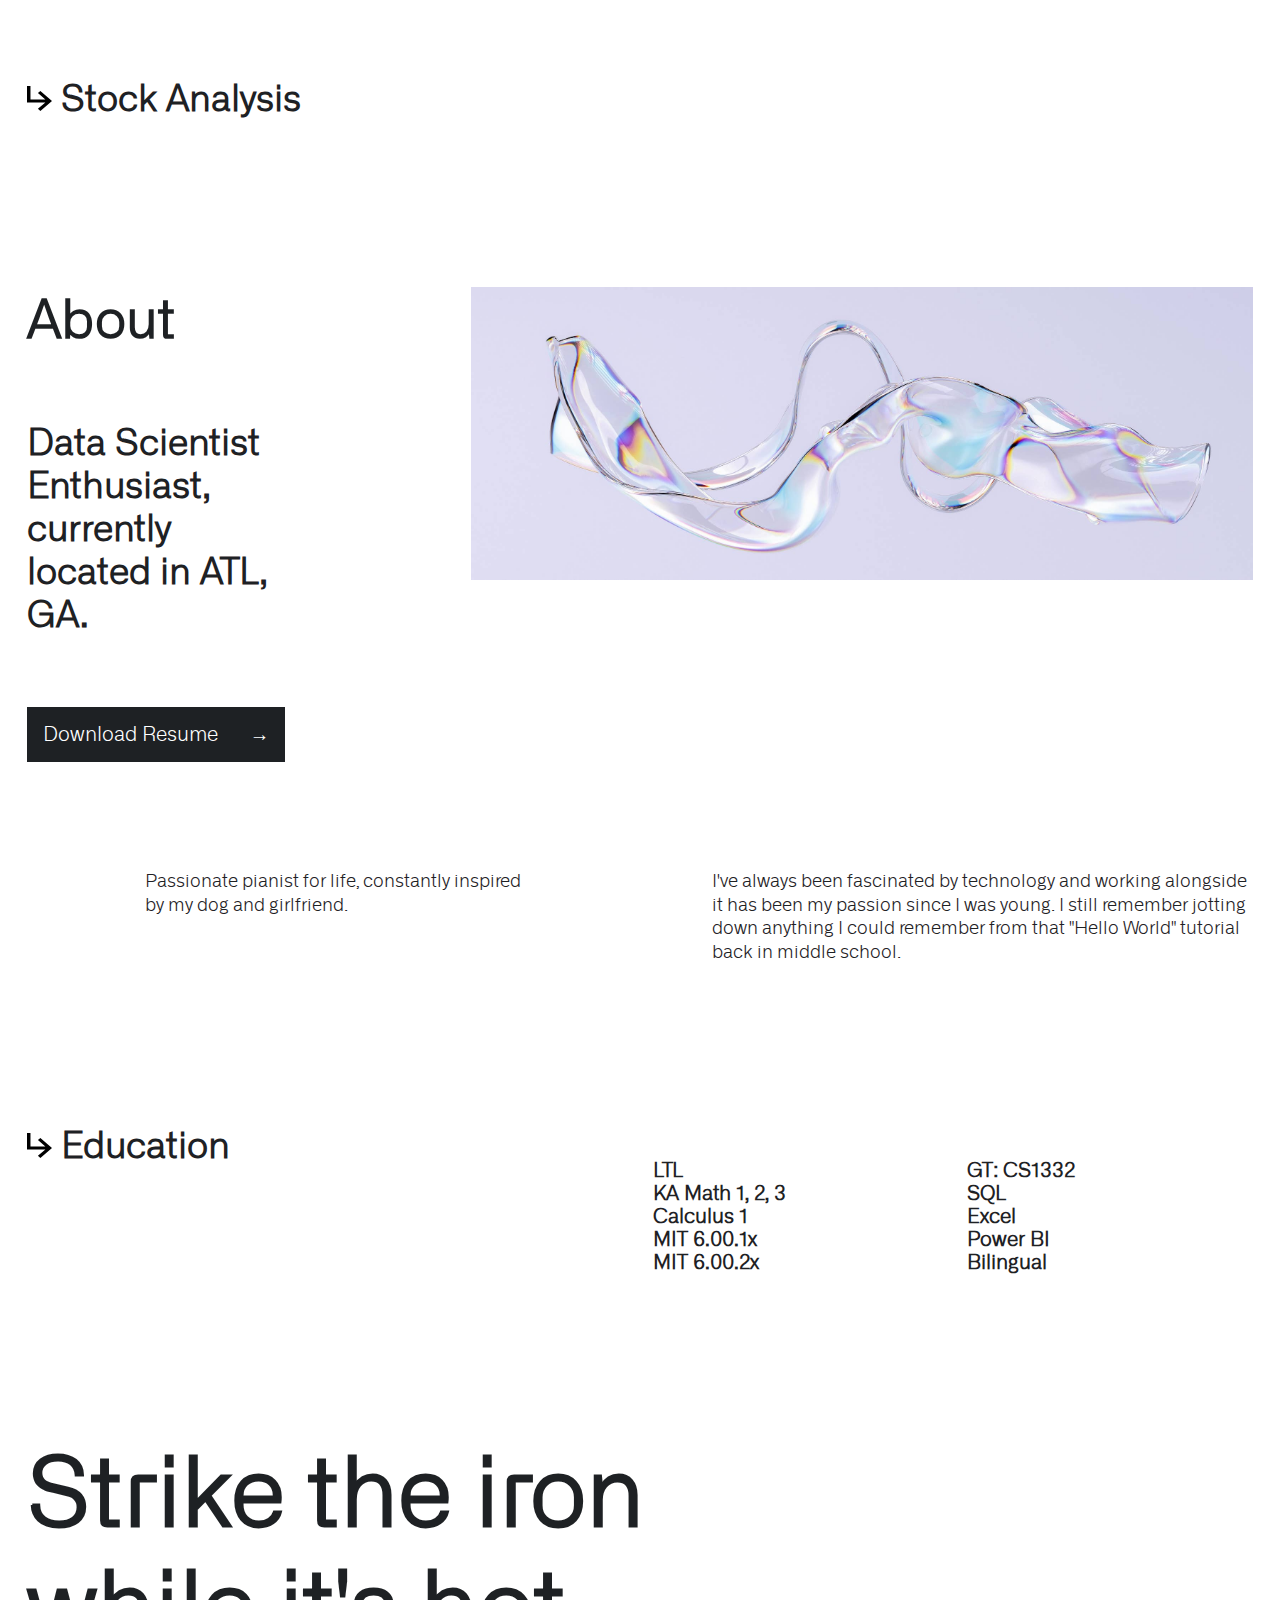
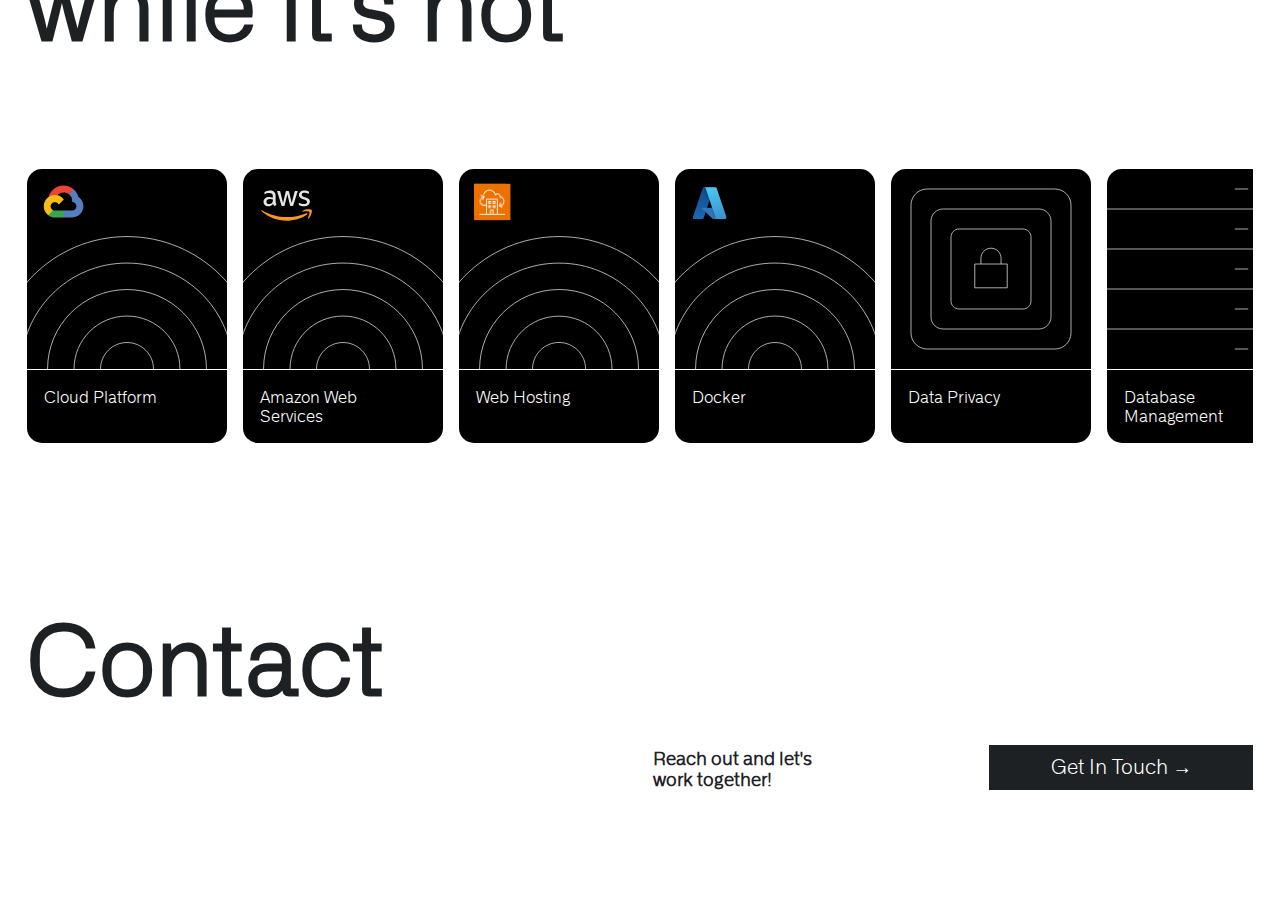
==== commit ec9c42f1: "Added arrow svg to additional areas" ====
--- a/index.html
+++ b/index.html
@@ -77,9 +77,7 @@
       <!-- Project section -->
       <section class="projectsSection">
         <div class="projectTitle splitGrid">
-          <h2 id="workID" class="animationTyping">
-            Work<span class="noEmojiArrow">↘</span>
-          </h2>
+          <h2 id="workID" class="animationTyping">Work</h2>
           <h3 class="animationFadeUpOne">
             Comparison is the thief of joy” <br />
             -Theodore Roosevelt
@@ -174,9 +172,7 @@
       <section class="aboutSection">
         <div class="aboutSector">
           <div class="aboutIntroDiv">
-            <h2 id="aboutID" class="animationTyping">
-              About<span class="noEmojiArrow">↘</span>
-            </h2>
+            <h2 id="aboutID" class="animationTyping">About</h2>
             <h3>Data Scientist Enthusiast, currently located in ATL, GA.</h3>
             <div class="blackActionButtonGrid">
               <a
@@ -201,14 +197,14 @@
 
         <div class="aboutDescriptionDiv">
           <p>
-            Lifelong Piano player! Constantly being motivated by my dog and my
+            Passionate pianist for life, constantly inspired by my dog and
             girlfriend.
           </p>
           <p>
-            I love technology and working alongside it has been my passion since
-            I was young. I still remember jotting down in my journal anything I
-            could remember from that "Hello World" tutorial back in middle
-            school.
+            I've always been fascinated by technology and working alongside it
+            has been my passion since I was young. I still remember jotting down
+            anything I could remember from that "Hello World" tutorial back in
+            middle school.
           </p>
         </div>
 
@@ -218,7 +214,12 @@
       <section class="educationSection">
         <div class="educationSector splitGrid">
           <div class="educationFirstHalfDiv">
-            <h3 class="animationTyping">► Education</h3>
+            <img
+              class="downwardRightArrow"
+              src="./content/downRightArrow.svg"
+              alt="Downward black arrow turning right towards project description."
+            />
+            <h3 class="animationTyping">Education</h3>
           </div>
           <div class="educationSecondHalfDiv splitGrid">
             <div>
@@ -384,9 +385,7 @@
 
       <section class="contactSection">
         <div class="contactSector">
-          <h1 id="contactID" class="animationTyping">
-            Contact<span class="noEmojiArrow">↘</span>
-          </h1>
+          <h1 id="contactID" class="animationTyping">Contact</h1>
 
           <div class="contactBlurbAndButtonDiv">
             <p>Reach out and let's work together!</p>
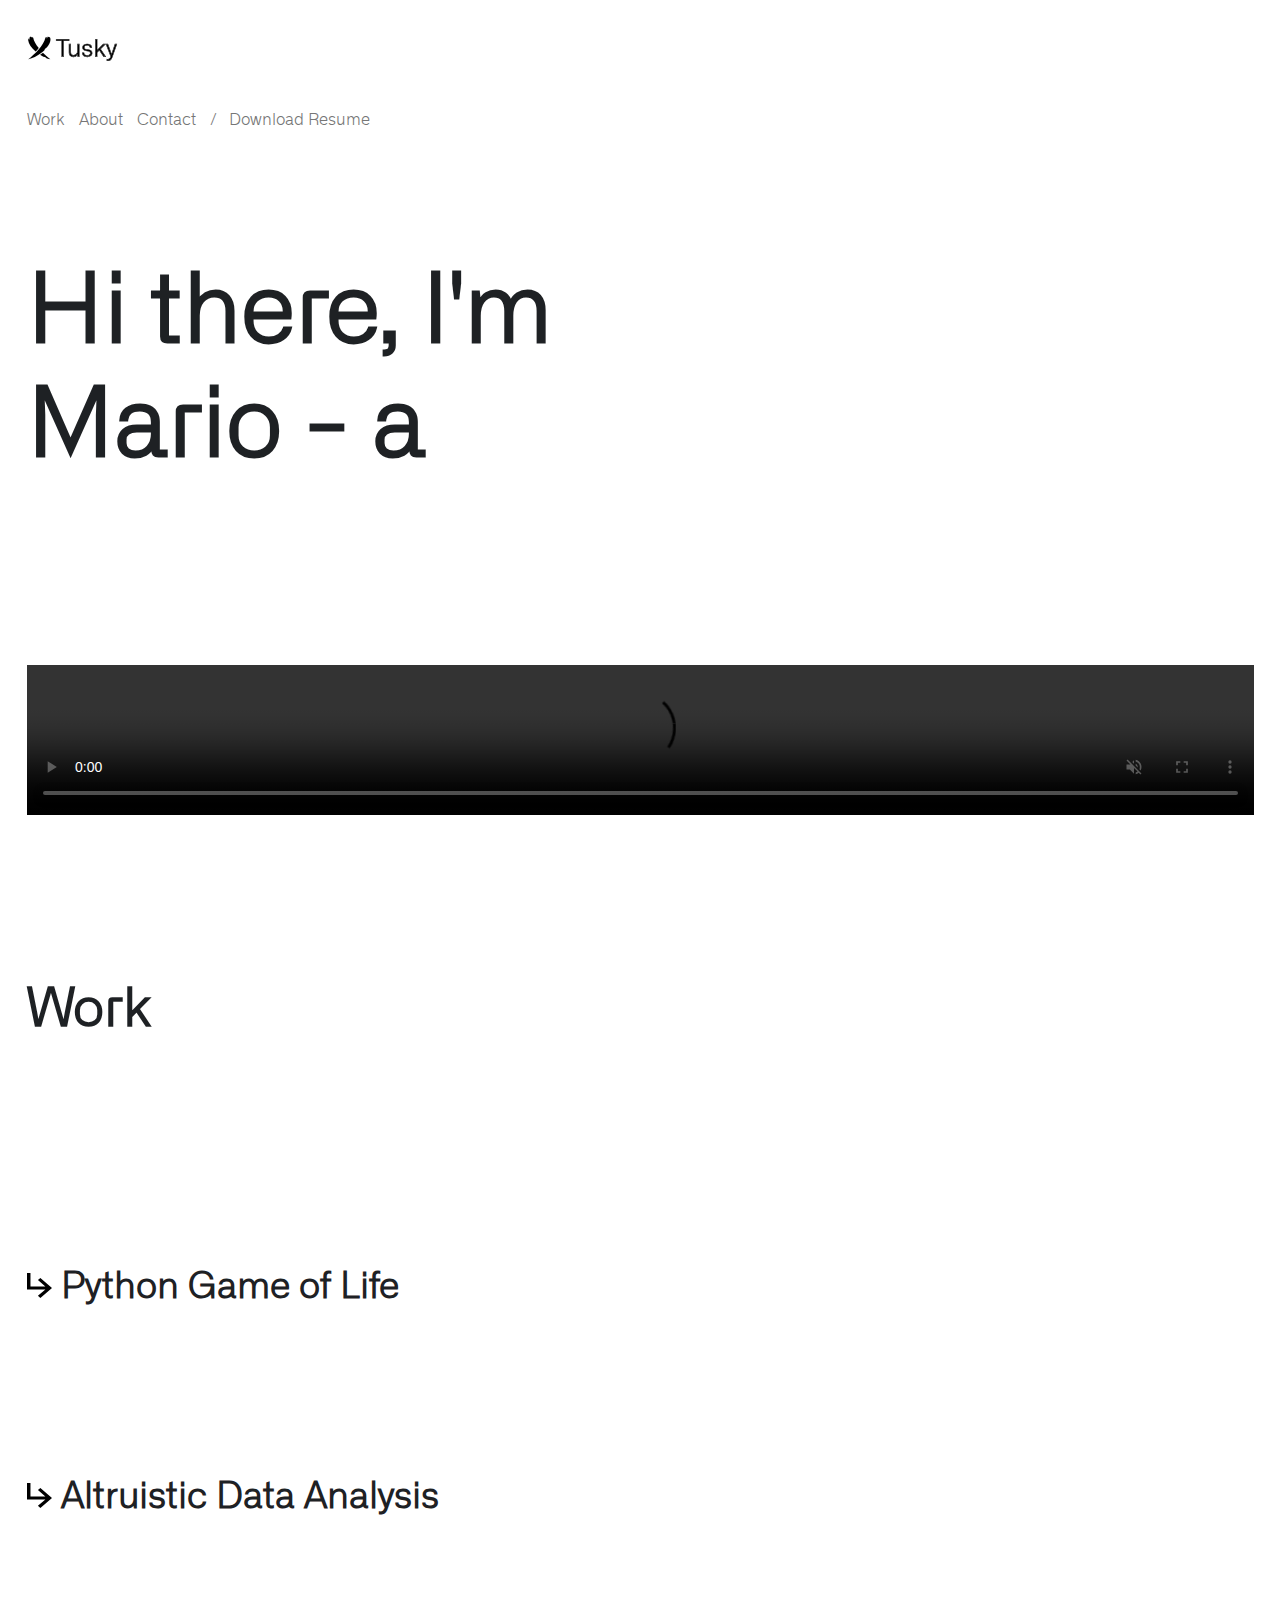
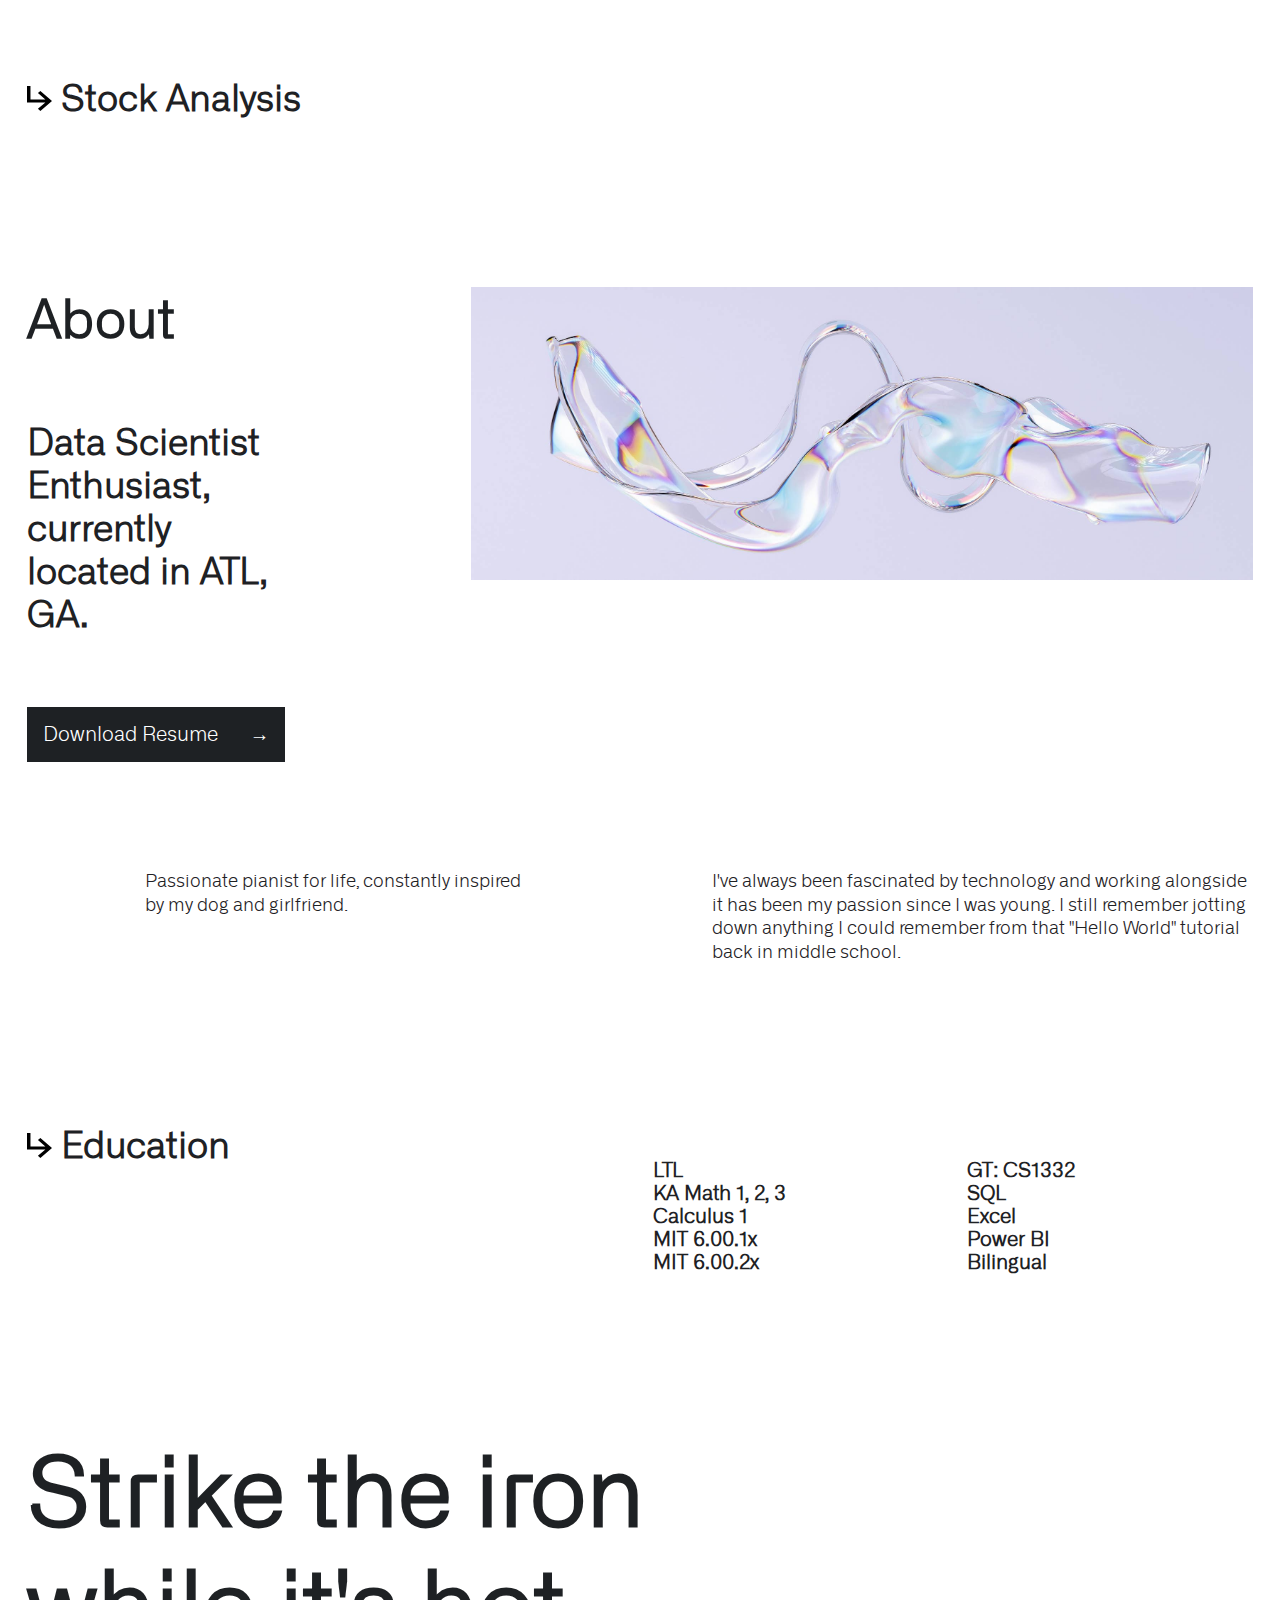
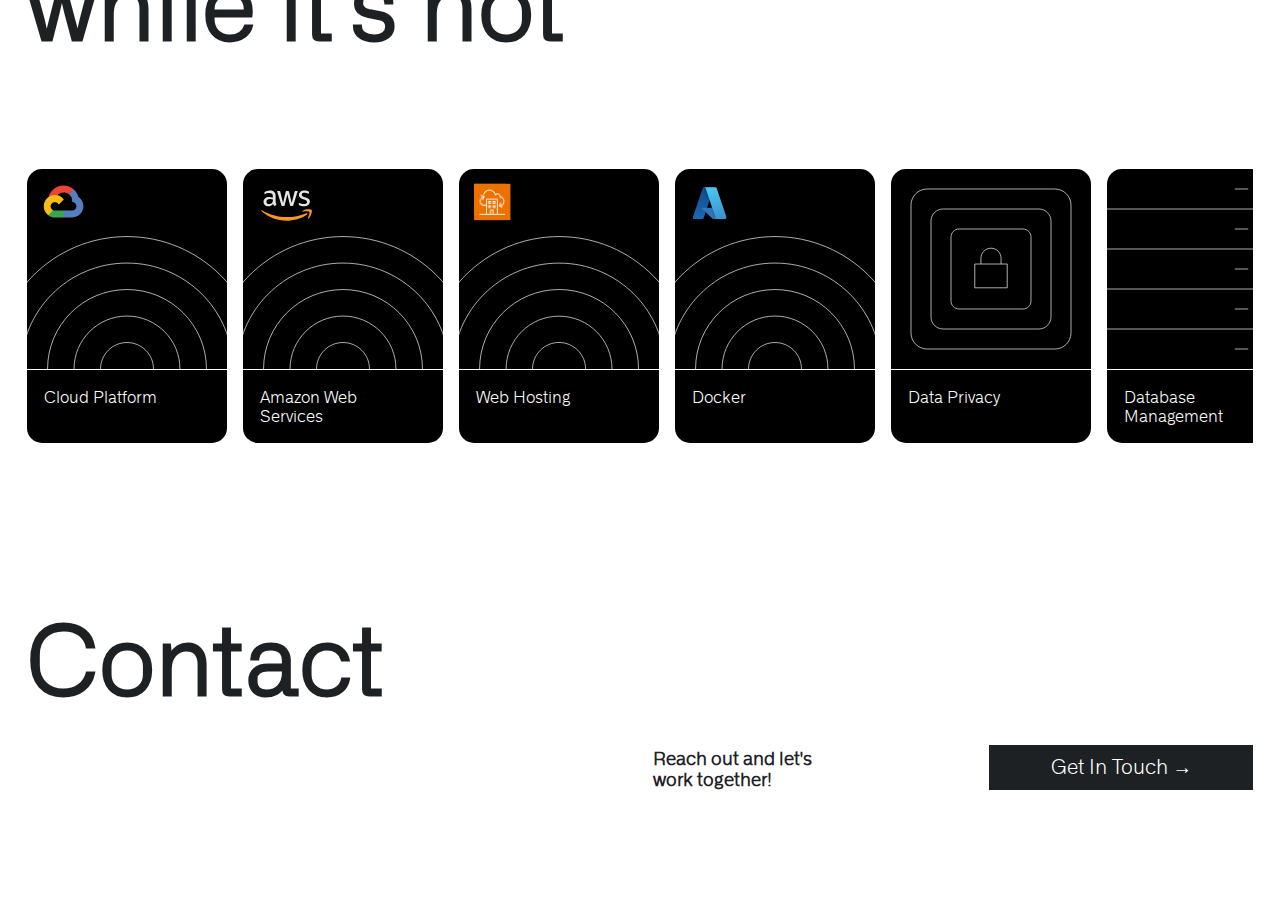
==== commit bc2fb975: "Fixed quote typo" ====
--- a/index.html
+++ b/index.html
@@ -79,7 +79,7 @@
         <div class="projectTitle splitGrid">
           <h2 id="workID" class="animationTyping">Work</h2>
           <h3 class="animationFadeUpOne">
-            Comparison is the thief of joy” <br />
+            "Comparison is the thief of joy” <br />
             -Theodore Roosevelt
           </h3>
         </div>
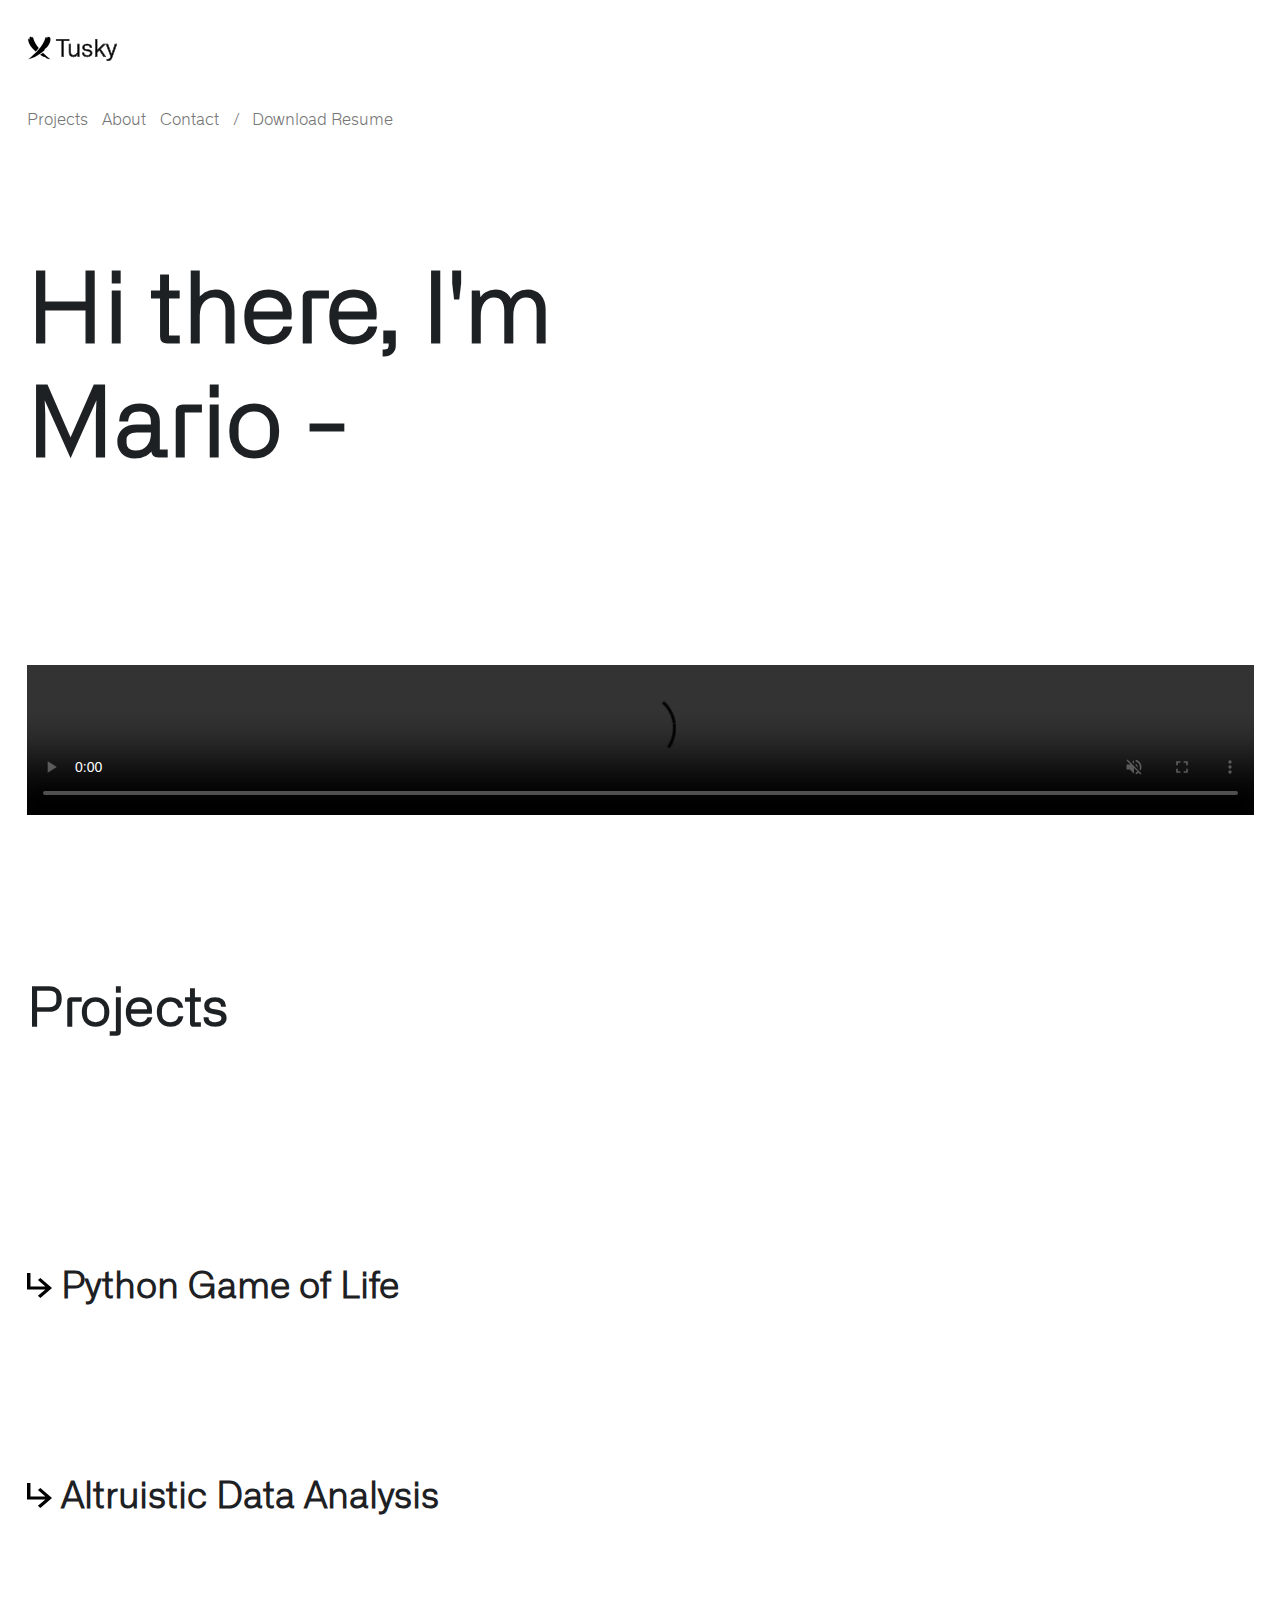
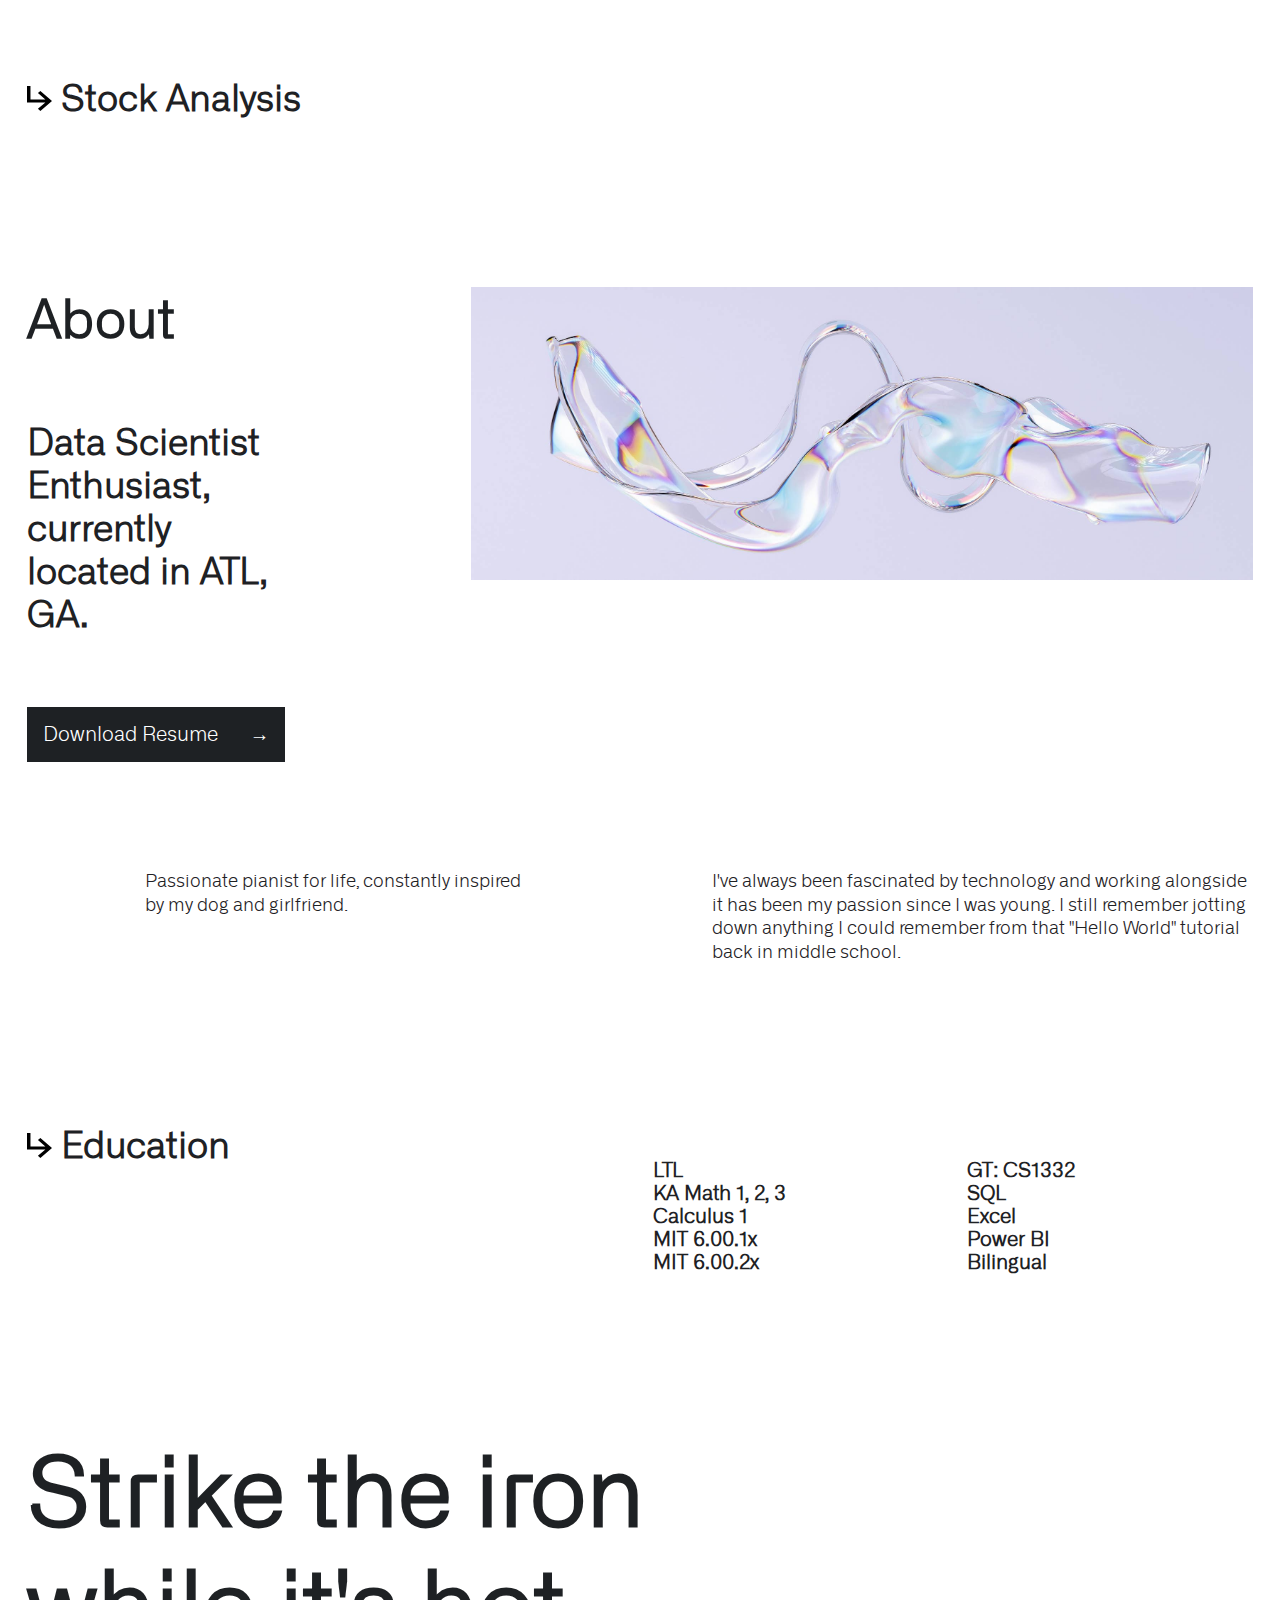
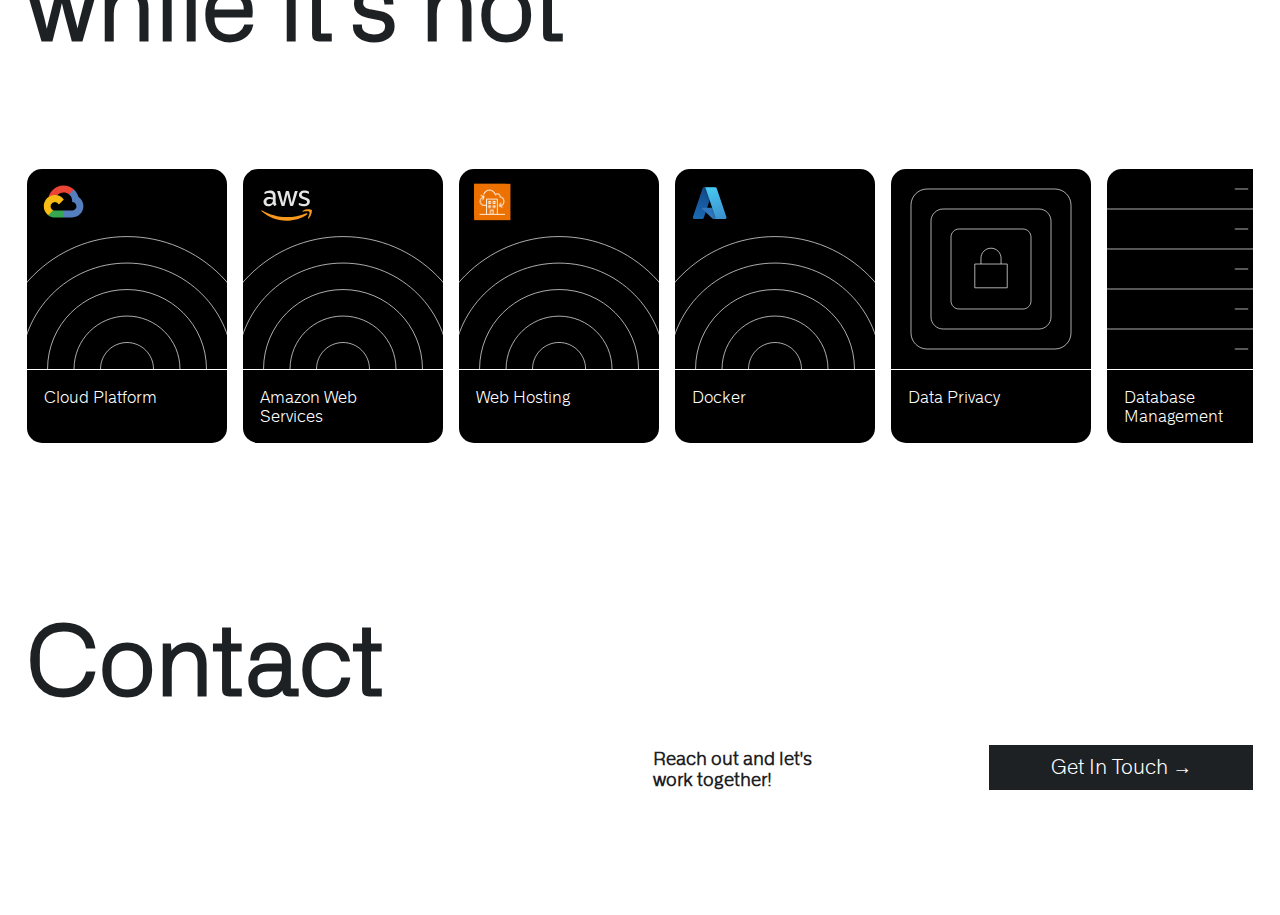
==== commit 45e925b9: "Renaming Work section to Projects section." ====
--- a/index.html
+++ b/index.html
@@ -39,7 +39,9 @@
         /></a>
         <ul class="navBarUL">
           <li>
-            <a href="#workID"><span class="animationNavBar">Work</span></a>
+            <a href="#projectsID"
+              ><span class="animationNavBar">Projects</span></a
+            >
           </li>
           <li>
             <a href="#aboutID"><span class="animationNavBar">About</span></a>
@@ -77,7 +79,7 @@
       <!-- Project section -->
       <section class="projectsSection">
         <div class="projectTitle splitGrid">
-          <h2 id="workID" class="animationTyping">Work</h2>
+          <h2 id="projectsID" class="animationTyping">Projects</h2>
           <h3 class="animationFadeUpOne">
             "Comparison is the thief of joy” <br />
             -Theodore Roosevelt
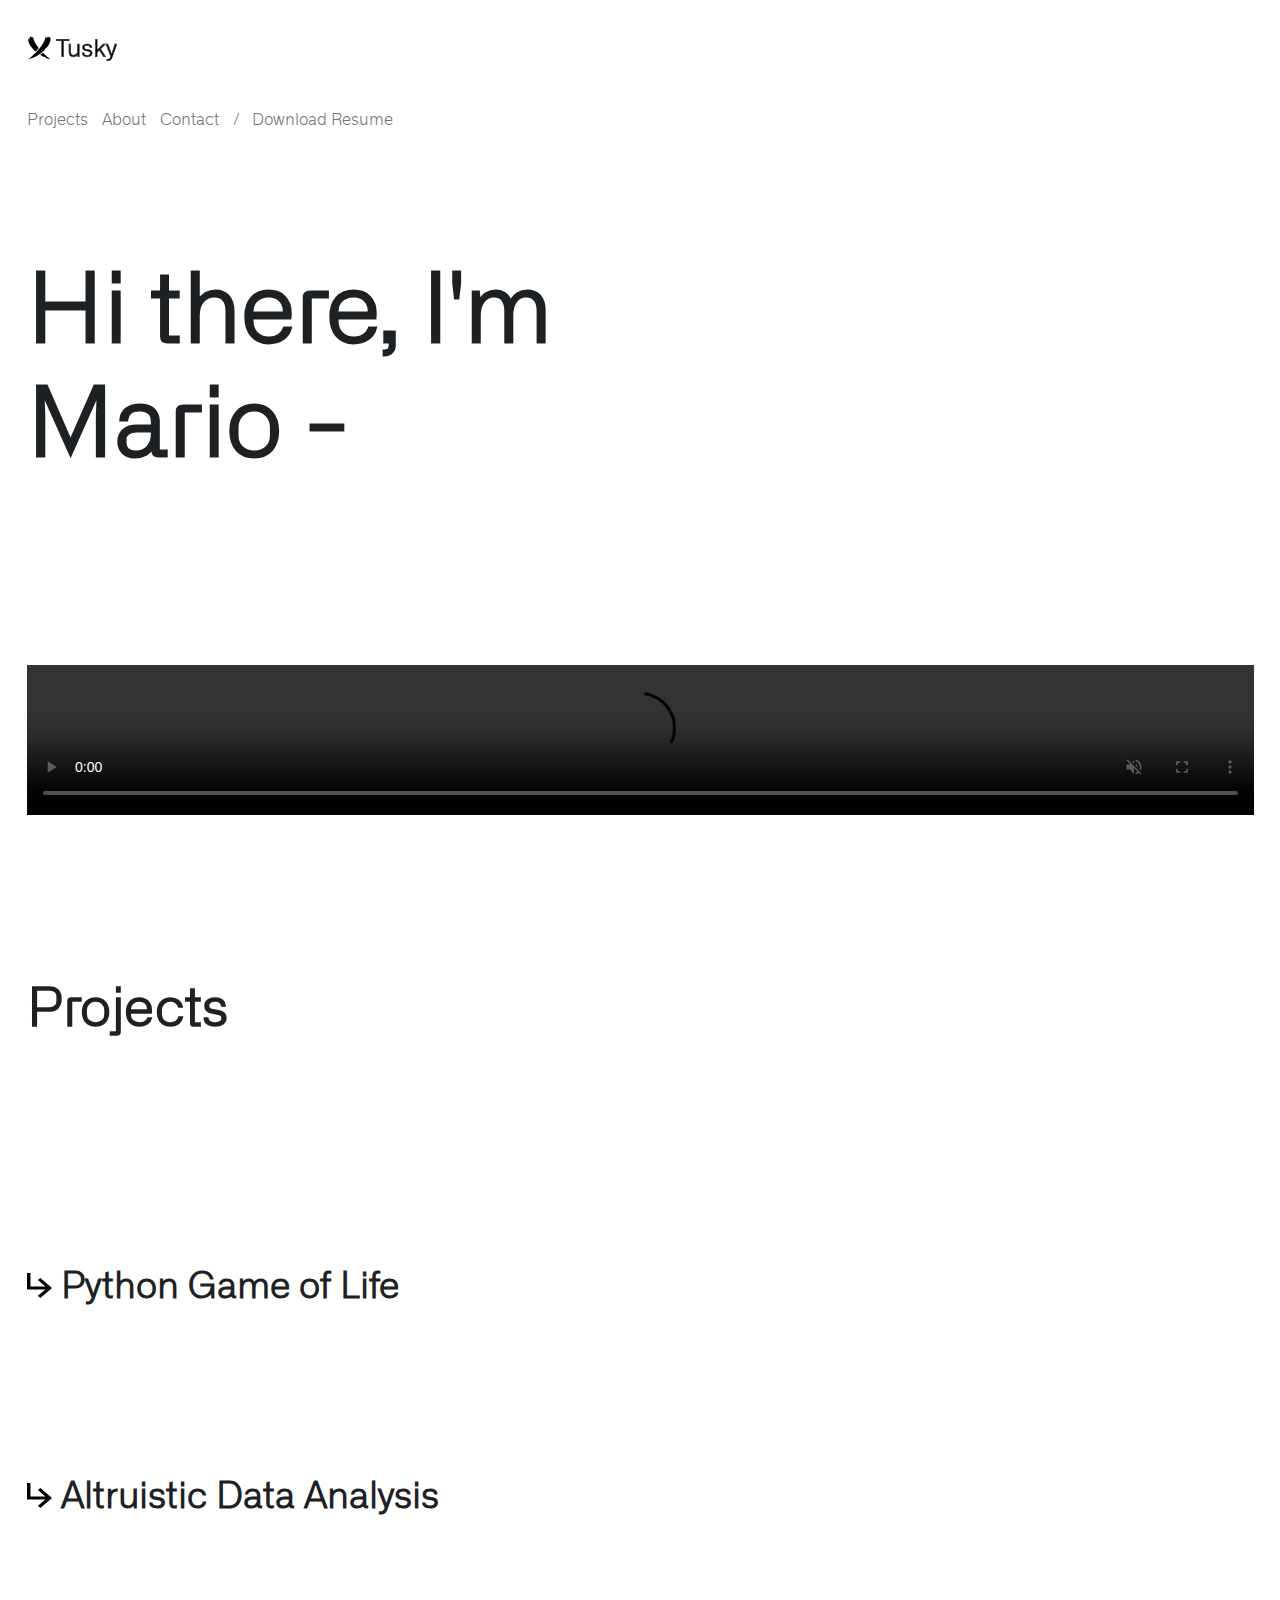
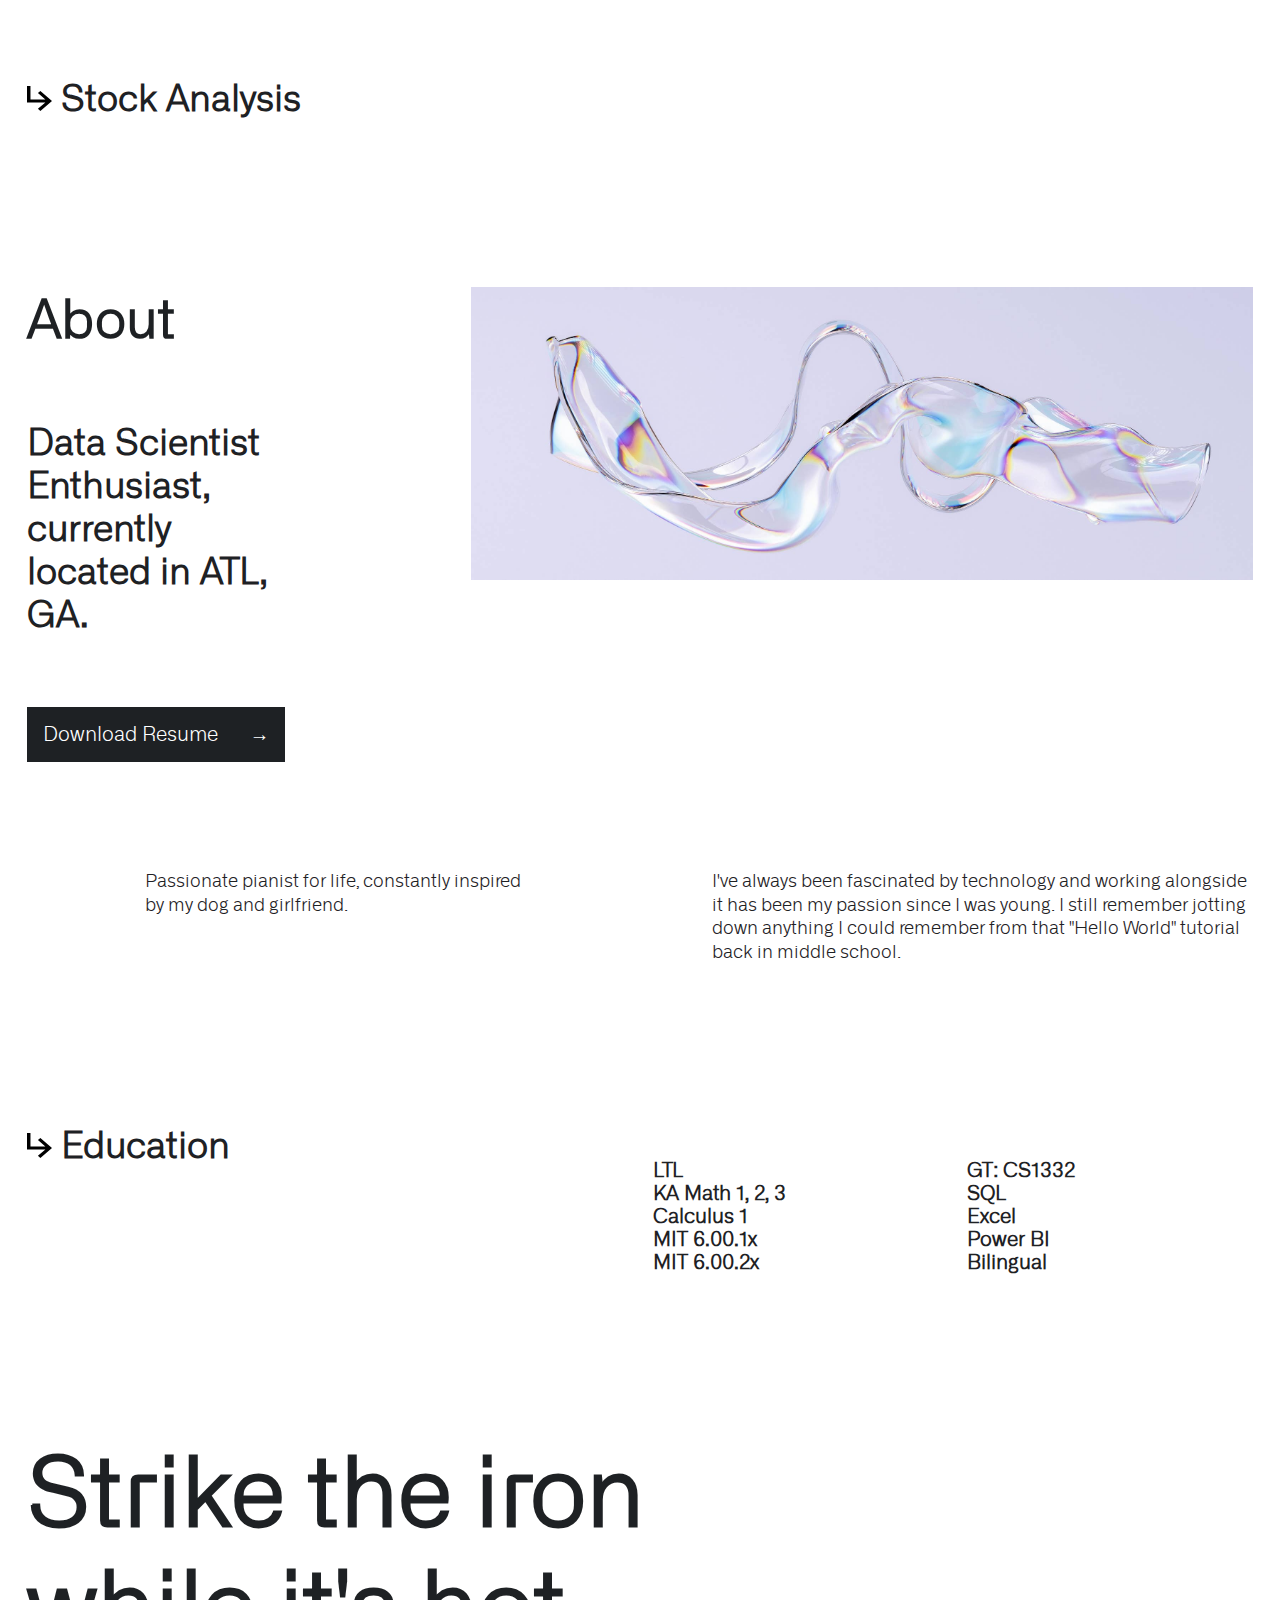
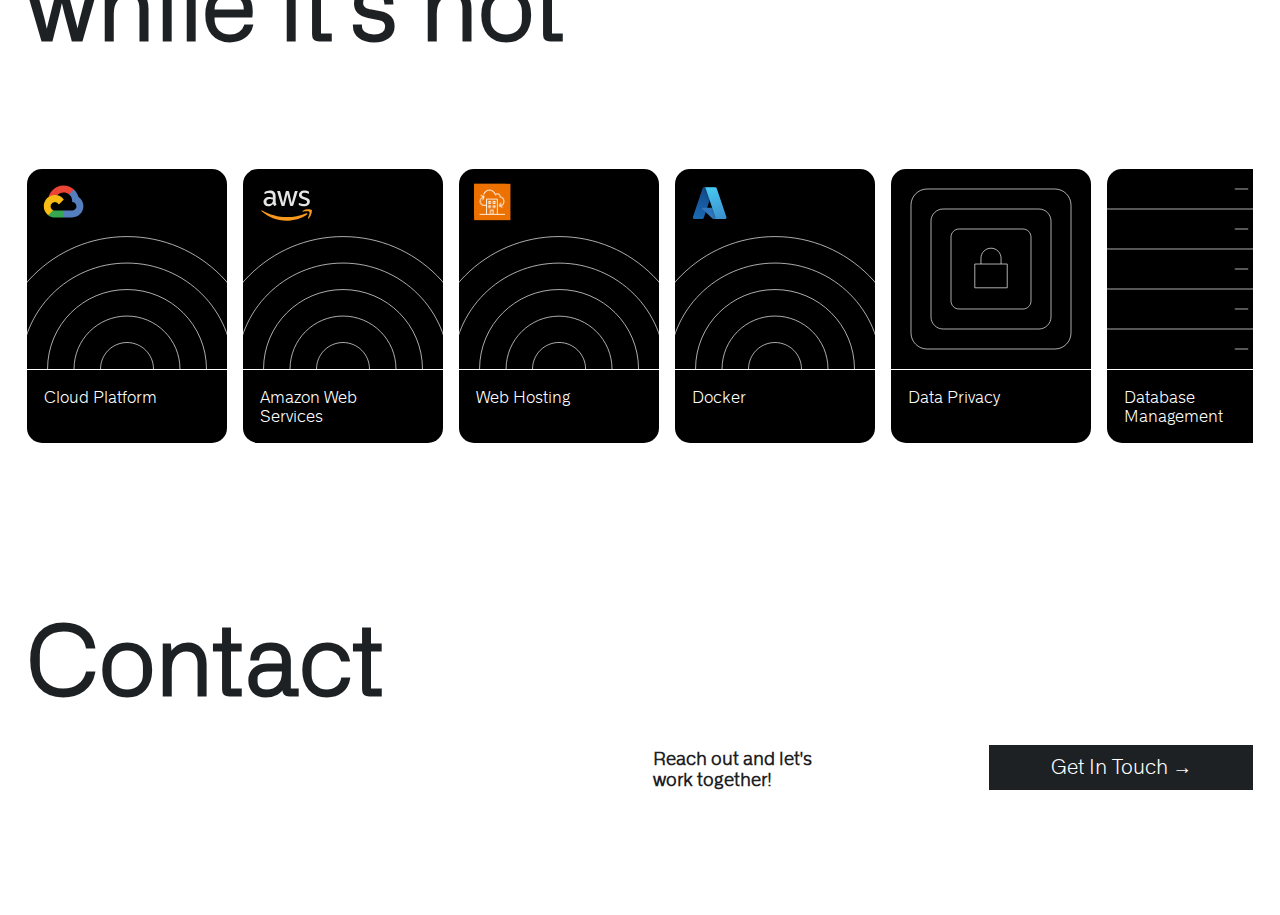
==== commit 5bd8a623: "Added link for Python Game of Life to Projects section" ====
--- a/index.html
+++ b/index.html
@@ -106,7 +106,7 @@
 
             <div
               class="projectLink animationButton animationFadeUpTwo"
-              data-url="https://example.com/"
+              data-url="https://github.com/tuskydev/Python-Game-of-Life"
             >
               <span id="projectOne">Explore Game</span>
               <span aria-hidden="true">→</span>
--- a/styles/index.css
+++ b/styles/index.css
@@ -135,11 +135,13 @@
   padding: 1rem;
   color: #fff;
 }
-.blackActionButtonGrid:hover {
-  background-color: #b5b6b7;
-}
-.blackActionButtonGrid:hover a {
-  color: #1e2124;
+@media (hover: hover) {
+  .blackActionButtonGrid:hover {
+    background-color: #b5b6b7;
+  }
+  .blackActionButtonGrid:hover a {
+    color: #1e2124;
+  }
 }
 .splitGrid {
   display: grid;
@@ -180,14 +182,14 @@
   background: #1e2124;
   transition: 0.3s ease;
 }
+.animationNavBar:not(:hover):after {
+  right: 0;
+  left: auto;
+}
 @media (hover: hover) {
   .animationNavBar:hover:after {
     width: 100%;
   }
-}
-.animationNavBar:not(:hover):after {
-  right: 0;
-  left: auto;
 }
 .animationButton {
   position: relative;
@@ -202,10 +204,12 @@
   width: 100%;
   transition: 333ms ease-out;
 }
-.animationButton:hover::after {
-  width: 0%;
-  right: 0;
-  left: auto;
+@media (hover: hover) {
+  .animationButton:hover::after {
+    width: 0%;
+    right: 0;
+    left: auto;
+  }
 }
 .animationBorder {
   position: relative;
@@ -294,9 +298,6 @@
   }
 }
 /* Non-Preset Styling Starts Here! */
-@media (max-width: 1500px) {
-  background-color: aqua;
-}
 nav {
   display: flex;
   flex-direction: column;
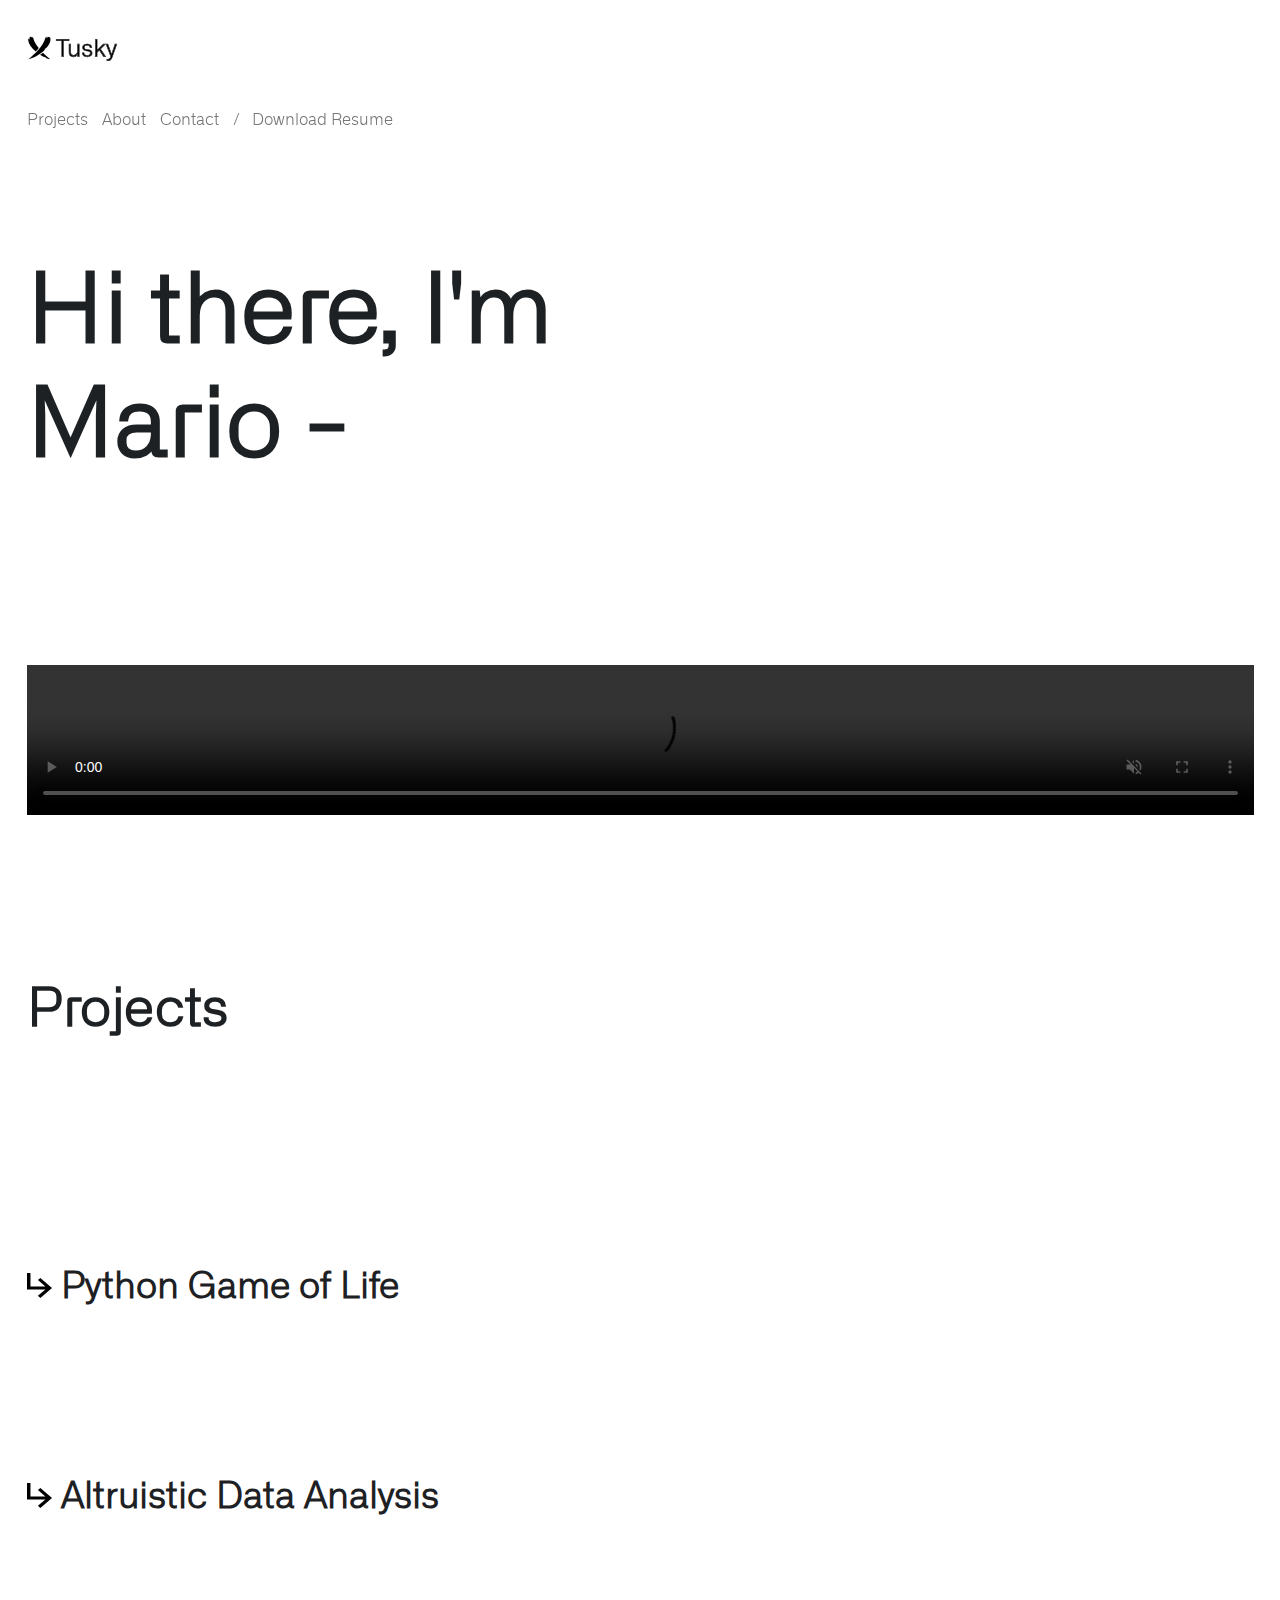
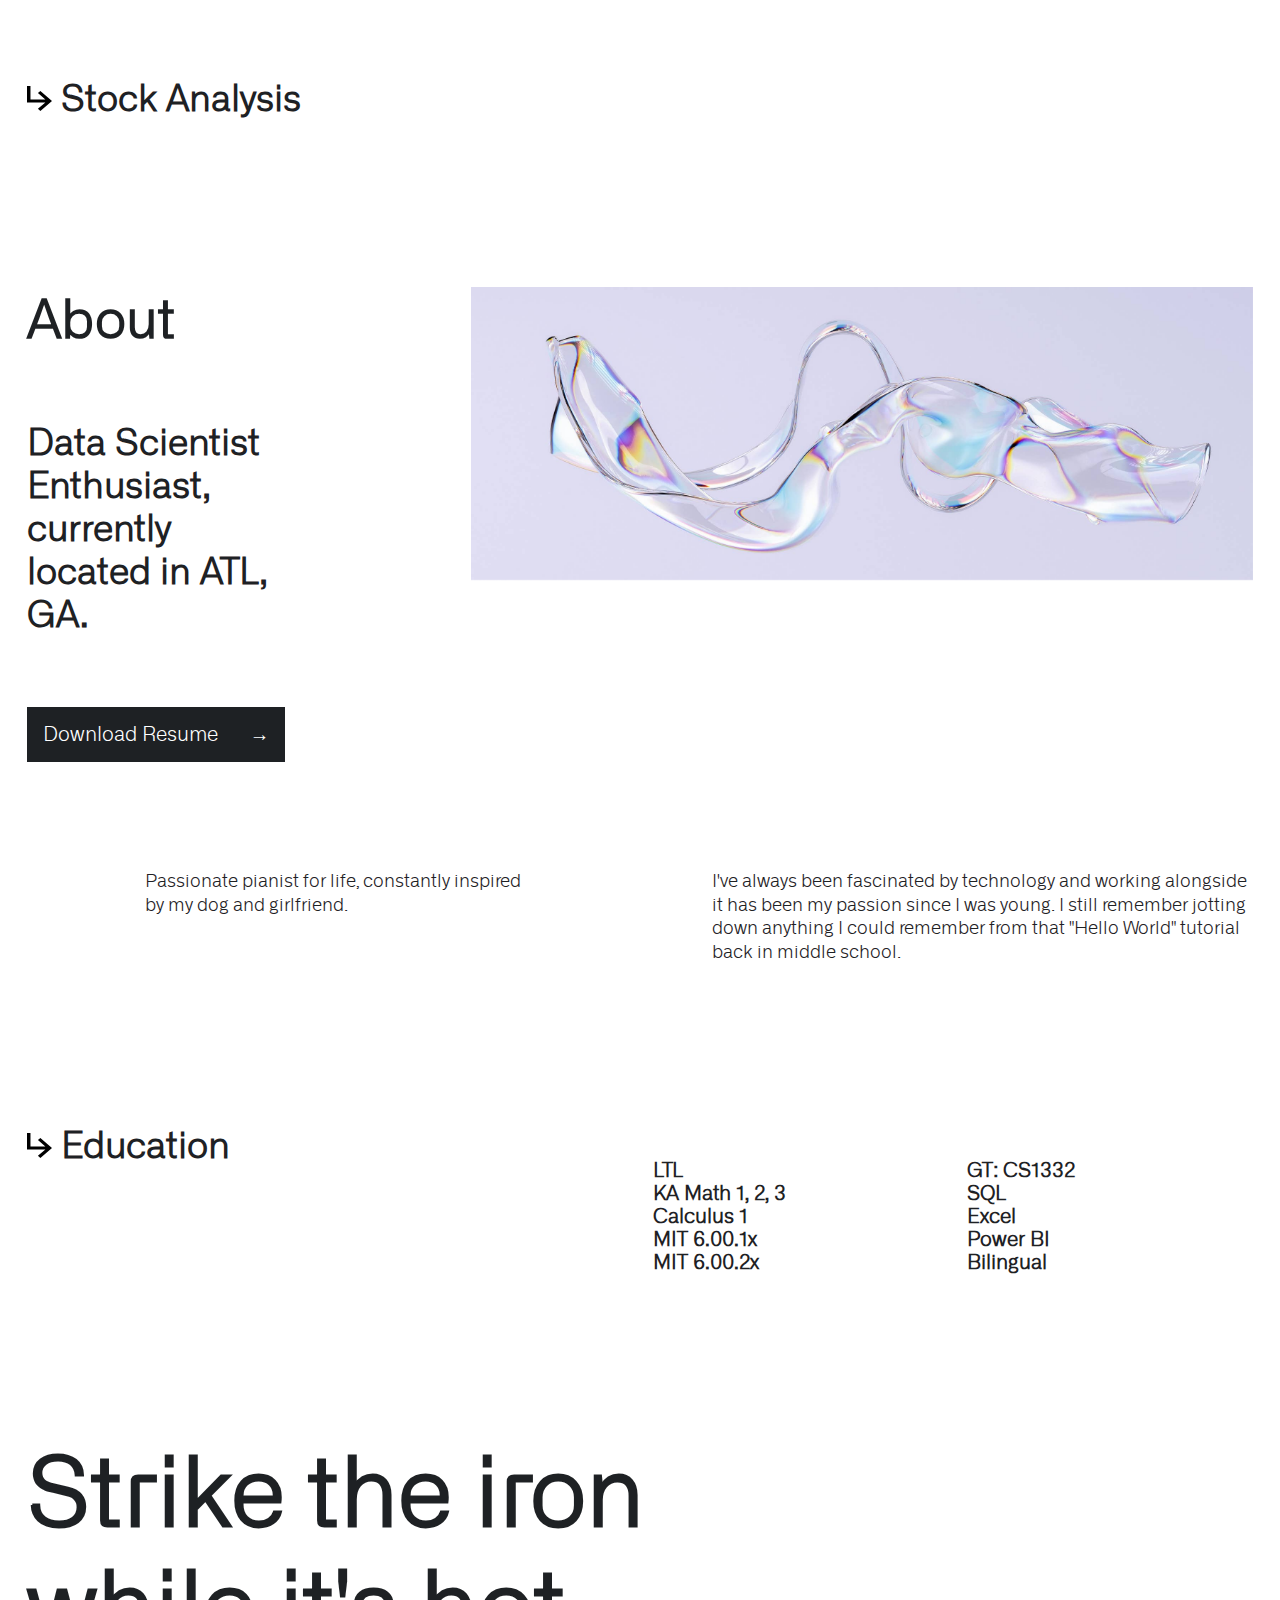
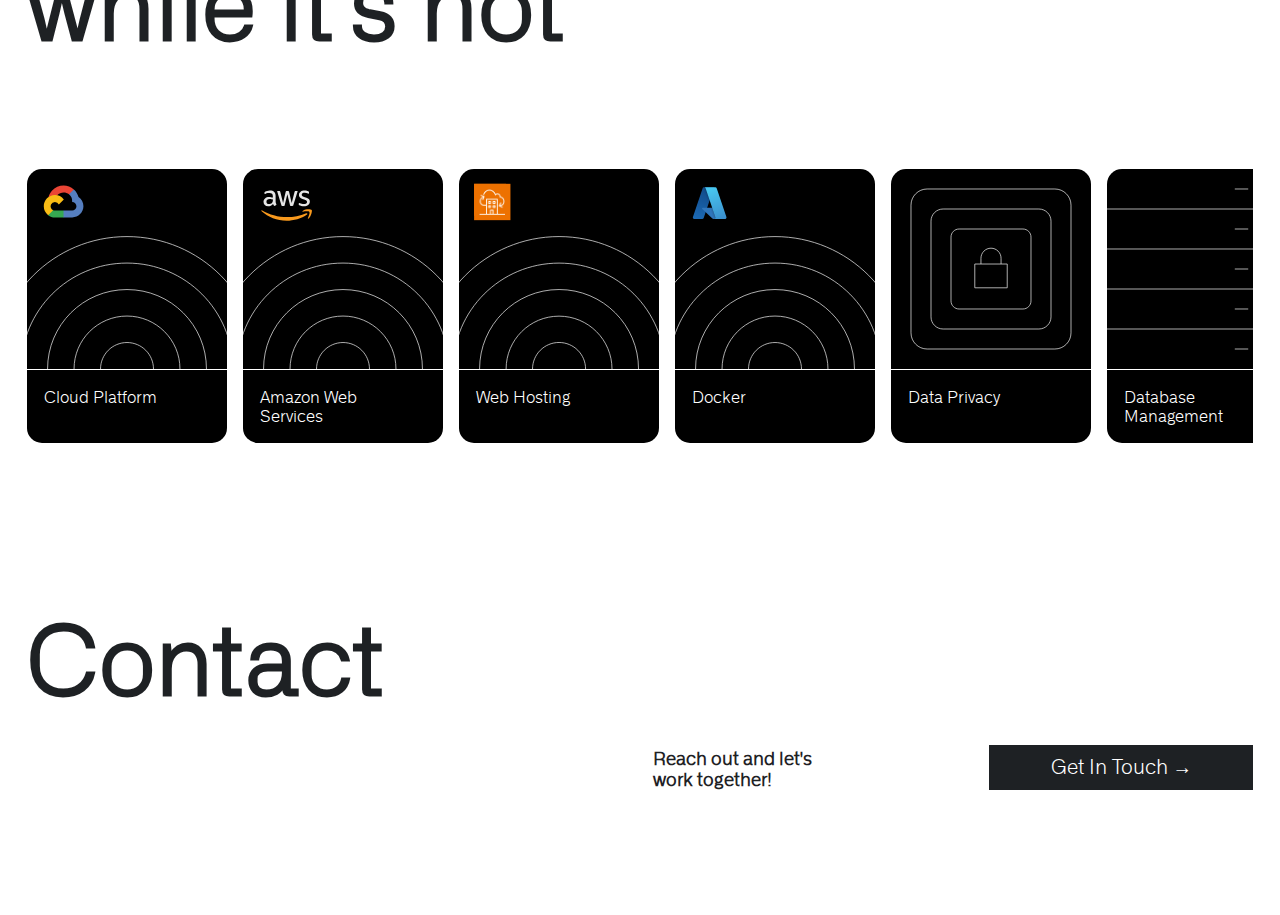
==== commit b1a49dcb: "Removed loading='lazy' from infinite scrolling images to see if it'll fix the issue." ====
--- a/index.html
+++ b/index.html
@@ -69,7 +69,7 @@
       <section class="landingSection">
         <h1 class="animationTyping">Hi there, I'm Mario - aka TuskyDev</h1>
 
-        <video muted autoplay playsinline controls loop>
+        <video muted autoplay playsinline controls loop loading="lazy">
           <source src="./content/4 Image TECH.mp4" type="video/mp4" />
         </video>
 
@@ -255,7 +255,6 @@
                   <img
                     src="./content/skillPictures/Icon One.svg"
                     alt="Abstract line drawing image, symbolizing proficiency and expertise in skill."
-                    loading="lazy"
                   />
                 </div>
 
@@ -269,7 +268,6 @@
                   <img
                     src="./content/skillPictures/Icon Seven.svg"
                     alt="Abstract line drawing image, symbolizing proficiency and expertise in skill."
-                    loading="lazy"
                   />
                 </div>
 
@@ -286,7 +284,6 @@
                   <img
                     src="./content/skillPictures/Icon Eight.svg"
                     alt="Abstract line drawing image, symbolizing proficiency and expertise in skill."
-                    loading="lazy"
                   />
                 </div>
 
@@ -300,7 +297,6 @@
                   <img
                     src="./content/skillPictures/Icon Nine.svg"
                     alt="Abstract line drawing image, symbolizing proficiency and expertise in skill."
-                    loading="lazy"
                   />
                 </div>
 
@@ -314,7 +310,6 @@
                   <img
                     src="./content/skillPictures/Icon Two.svg"
                     alt="Abstract line drawing image, symbolizing proficiency and expertise in skill."
-                    loading="lazy"
                   />
                 </div>
 
@@ -328,7 +323,6 @@
                   <img
                     src="./content/skillPictures/Icon Three.svg"
                     alt="Abstract line drawing image, symbolizing proficiency and expertise in skill."
-                    loading="lazy"
                   />
                 </div>
 
@@ -342,7 +336,6 @@
                   <img
                     src="./content/skillPictures/Icon Four.svg"
                     alt="Abstract line drawing image, symbolizing proficiency and expertise in skill."
-                    loading="lazy"
                   />
                 </div>
 
@@ -356,7 +349,6 @@
                   <img
                     src="./content/skillPictures/Icon Five.svg"
                     alt="Abstract line drawing image, symbolizing proficiency and expertise in skill."
-                    loading="lazy"
                   />
                 </div>
 
@@ -370,7 +362,6 @@
                   <img
                     src="./content/skillPictures/Icon Six.svg"
                     alt="Abstract line drawing image, symbolizing proficiency and expertise in skill."
-                    loading="lazy"
                   />
                 </div>
 
--- a/styles/index.css
+++ b/styles/index.css
@@ -22,6 +22,9 @@
 /* Pre-set Styling Below */
 body {
   opacity: 0;
+}
+img {
+  backface-visibility: hidden;
 }
 a {
   text-decoration: none;
@@ -650,7 +653,7 @@
 .skillSection .skillSector .animationSkillArticle[data-animated="true"] .animationSkillArticleINNER {
   flex-wrap: nowrap;
   width: max-content;
-  animation: scroll 108s linear infinite;
+  animation: scroll 1s linear infinite;
 }
 @keyframes scroll {
   to {
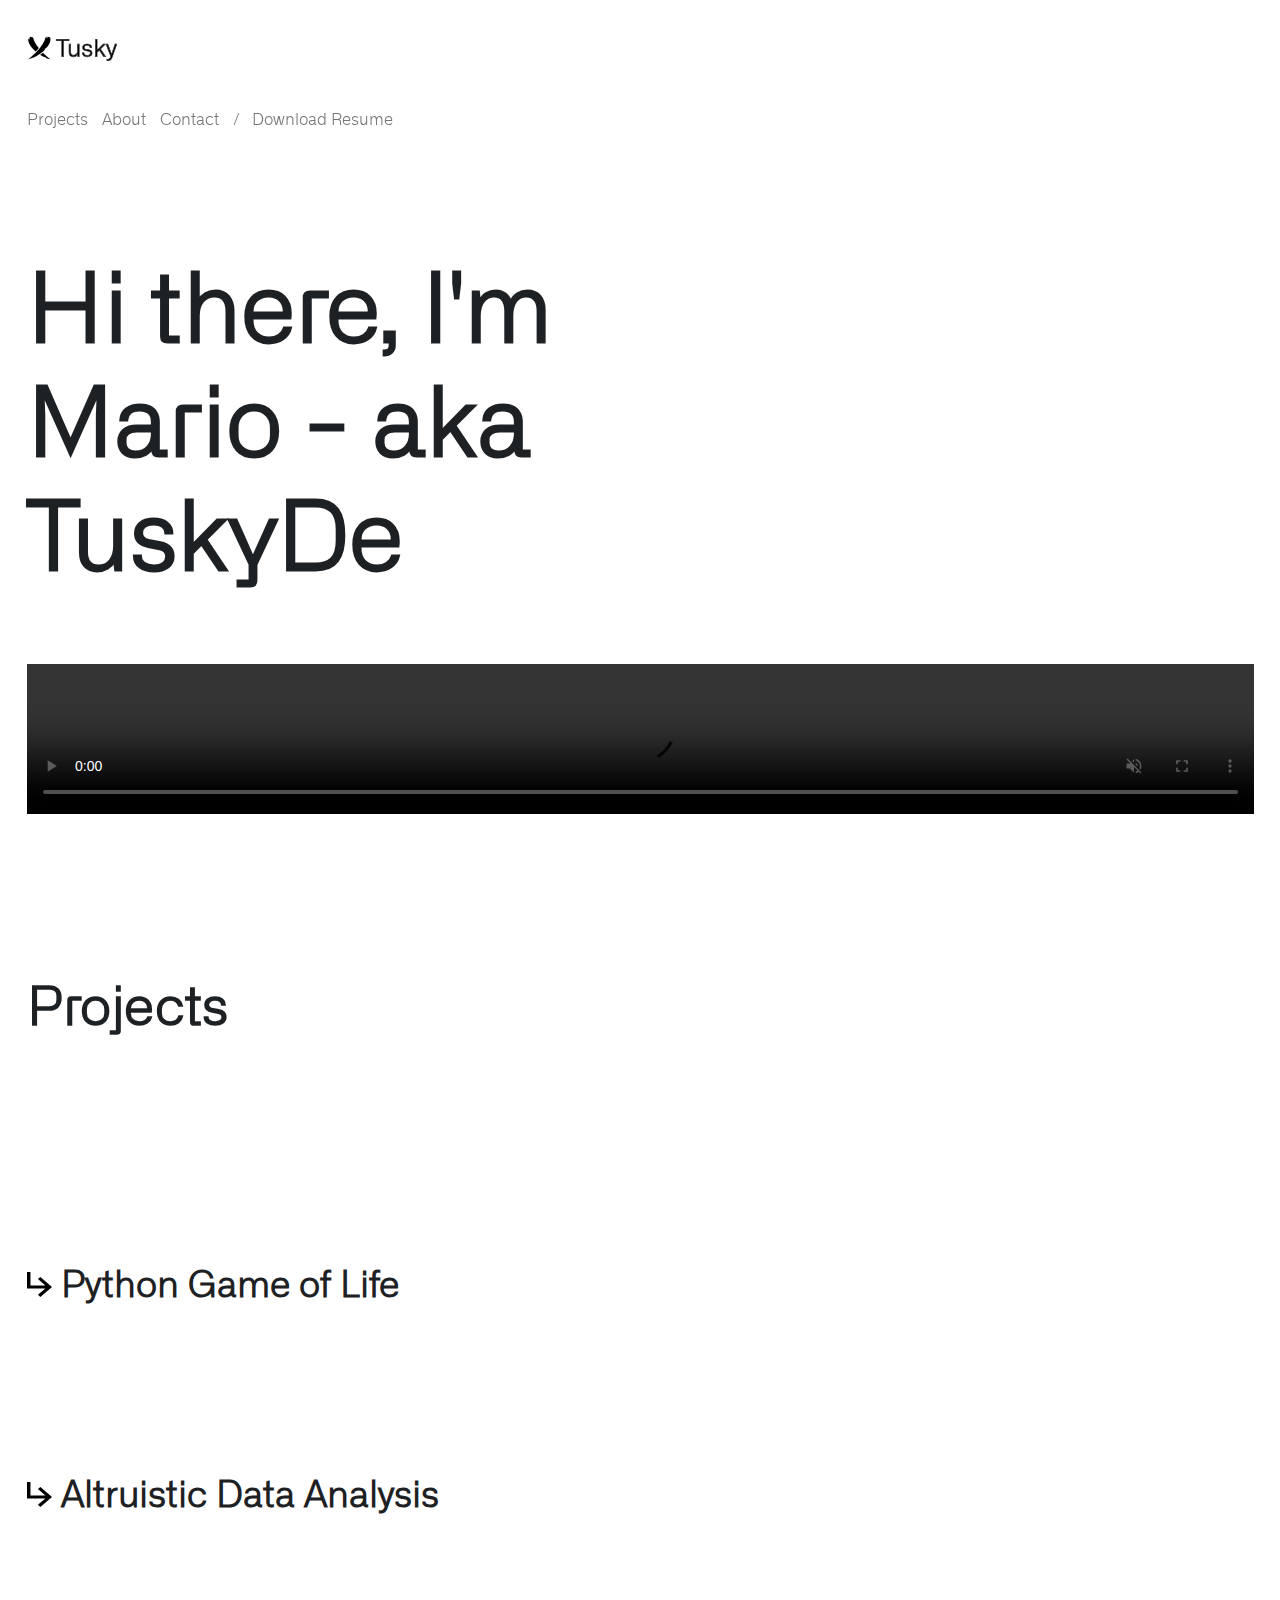
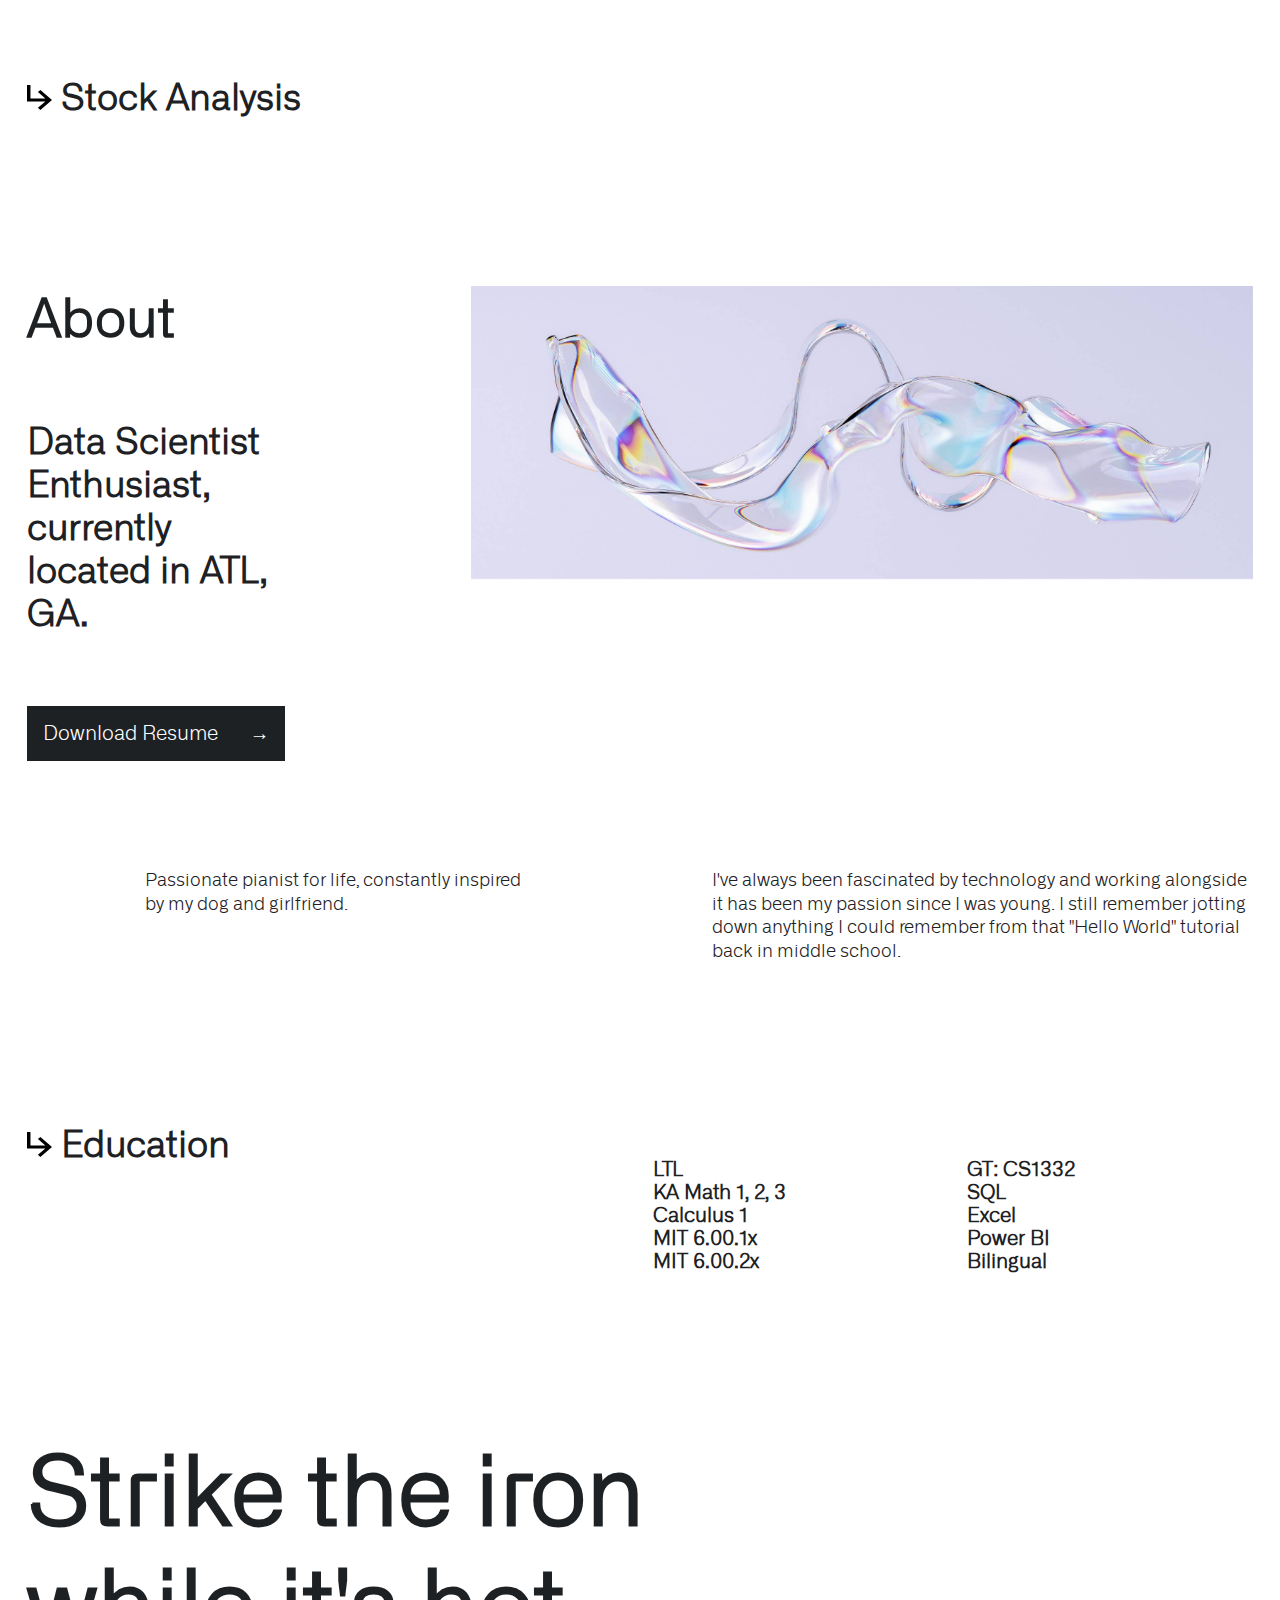
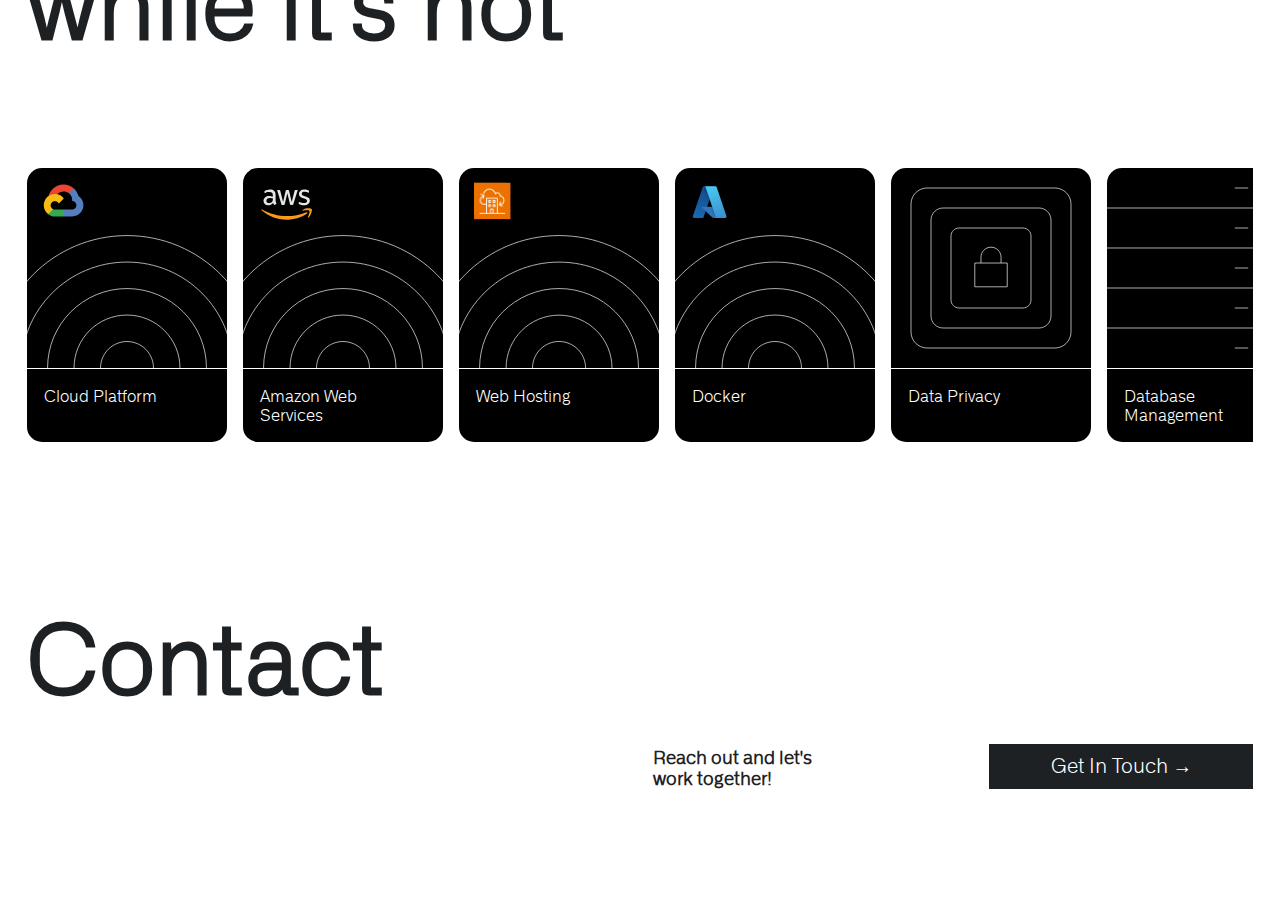
==== commit aabbf1ad: "Removed loading='lazy' from scrolling images; Documenented index.html; Removed 'helper' functions in" ====
--- a/index.html
+++ b/index.html
@@ -28,7 +28,7 @@
     <link rel="manifest" href="/manifest.json" />
   </head>
   <body>
-    <!-- Header section-->
+    <!-- Header Section-->
     <header>
       <nav>
         <a href="#"
@@ -64,7 +64,7 @@
       </nav>
     </header>
 
-    <!-- Main section -->
+    <!-- Main Section -->
     <main>
       <section class="landingSection">
         <h1 class="animationTyping">Hi there, I'm Mario - aka TuskyDev</h1>
@@ -76,7 +76,7 @@
         <div class="animationBorder"></div>
       </section>
 
-      <!-- Project section -->
+      <!-- Project Section -->
       <section class="projectsSection">
         <div class="projectTitle splitGrid">
           <h2 id="projectsID" class="animationTyping">Projects</h2>
@@ -171,6 +171,7 @@
         <div class="animationBorder"></div>
       </section>
 
+      <!-- About Section -->
       <section class="aboutSection">
         <div class="aboutSector">
           <div class="aboutIntroDiv">
@@ -197,6 +198,7 @@
           </div>
         </div>
 
+        <!-- Two paragraphs about I -->
         <div class="aboutDescriptionDiv">
           <p>
             Passionate pianist for life, constantly inspired by my dog and
@@ -213,6 +215,7 @@
         <div class="animationBorder"></div>
       </section>
 
+      <!-- Education Section -->
       <section class="educationSection">
         <div class="educationSector splitGrid">
           <div class="educationFirstHalfDiv">
@@ -244,6 +247,7 @@
         <div class="animationBorder"></div>
       </section>
 
+      <!-- Skills Section -->
       <section class="skillSection">
         <div class="skillSector">
           <h1 class="animationTyping">Strike the iron while it's hot</h1>
@@ -376,6 +380,7 @@
         <div class="animationBorder"></div>
       </section>
 
+      <!-- Contact Section -->
       <section class="contactSection">
         <div class="contactSector">
           <h1 id="contactID" class="animationTyping">Contact</h1>
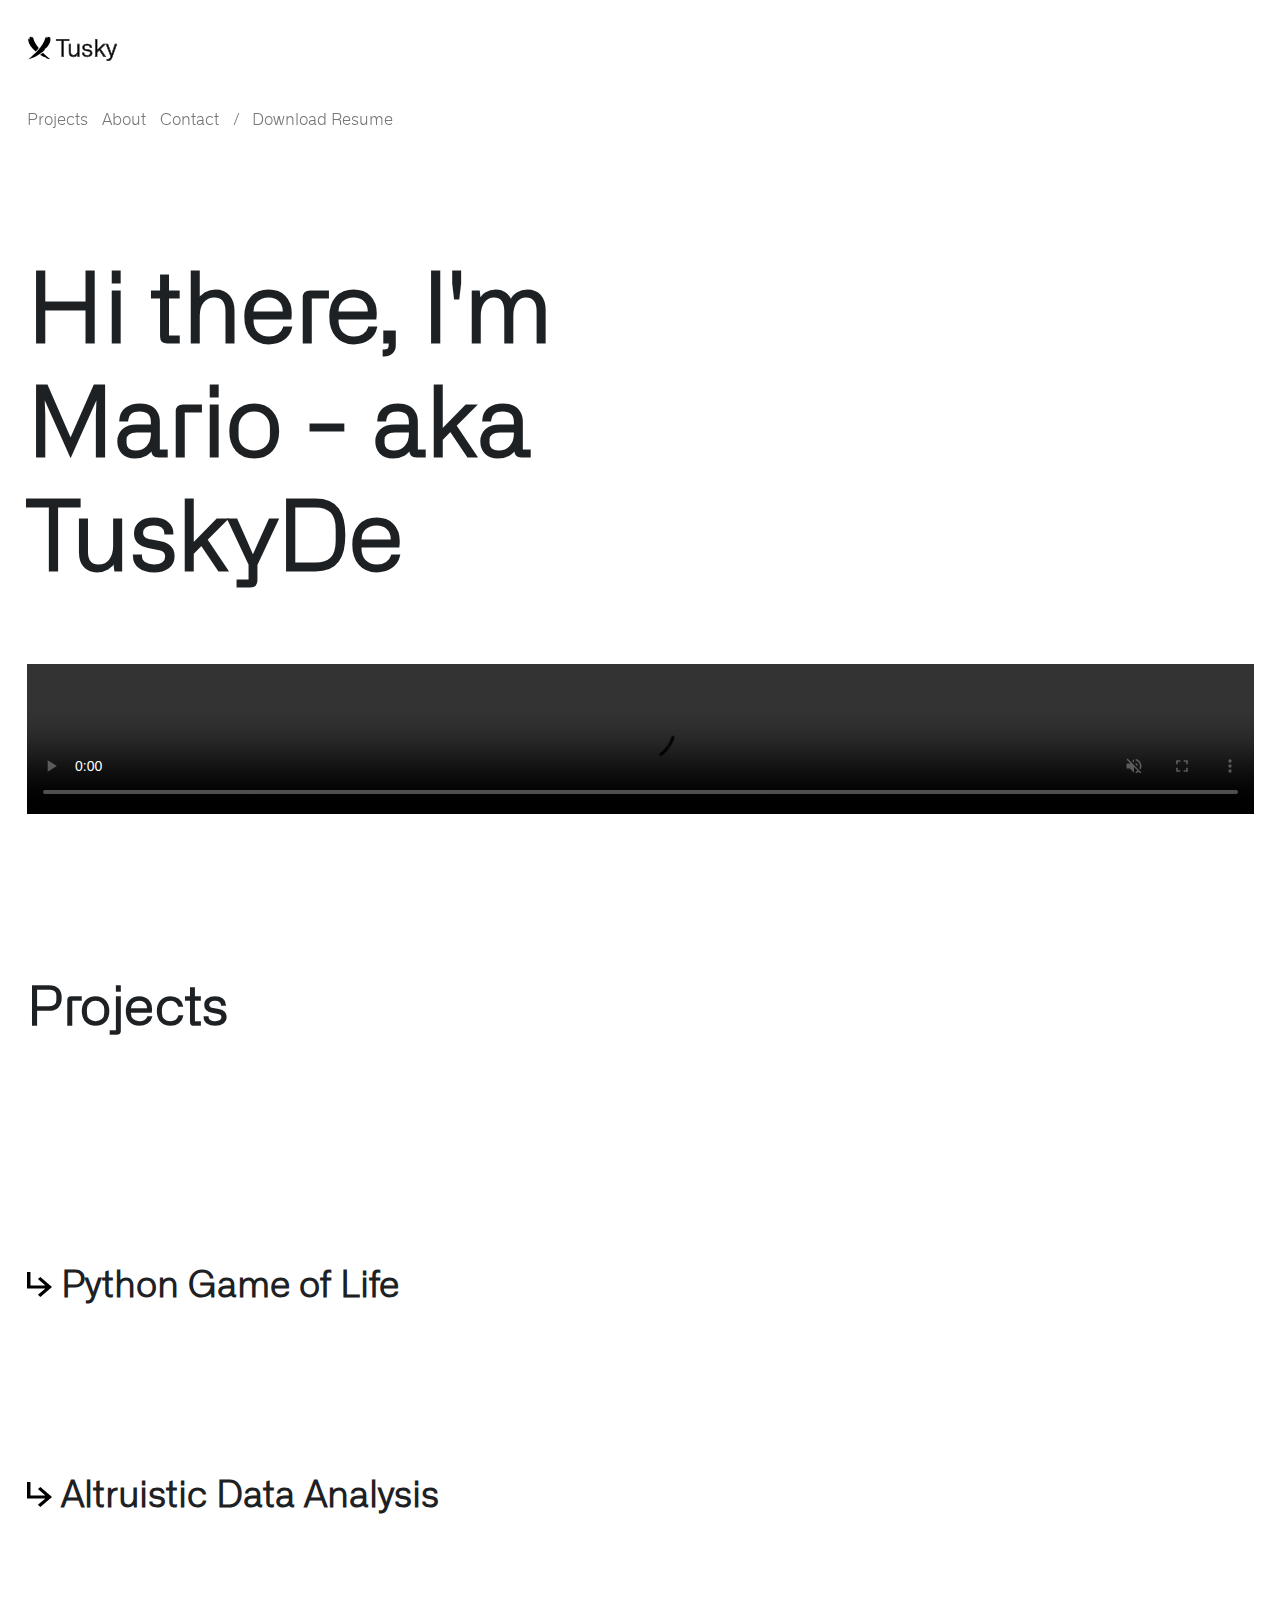
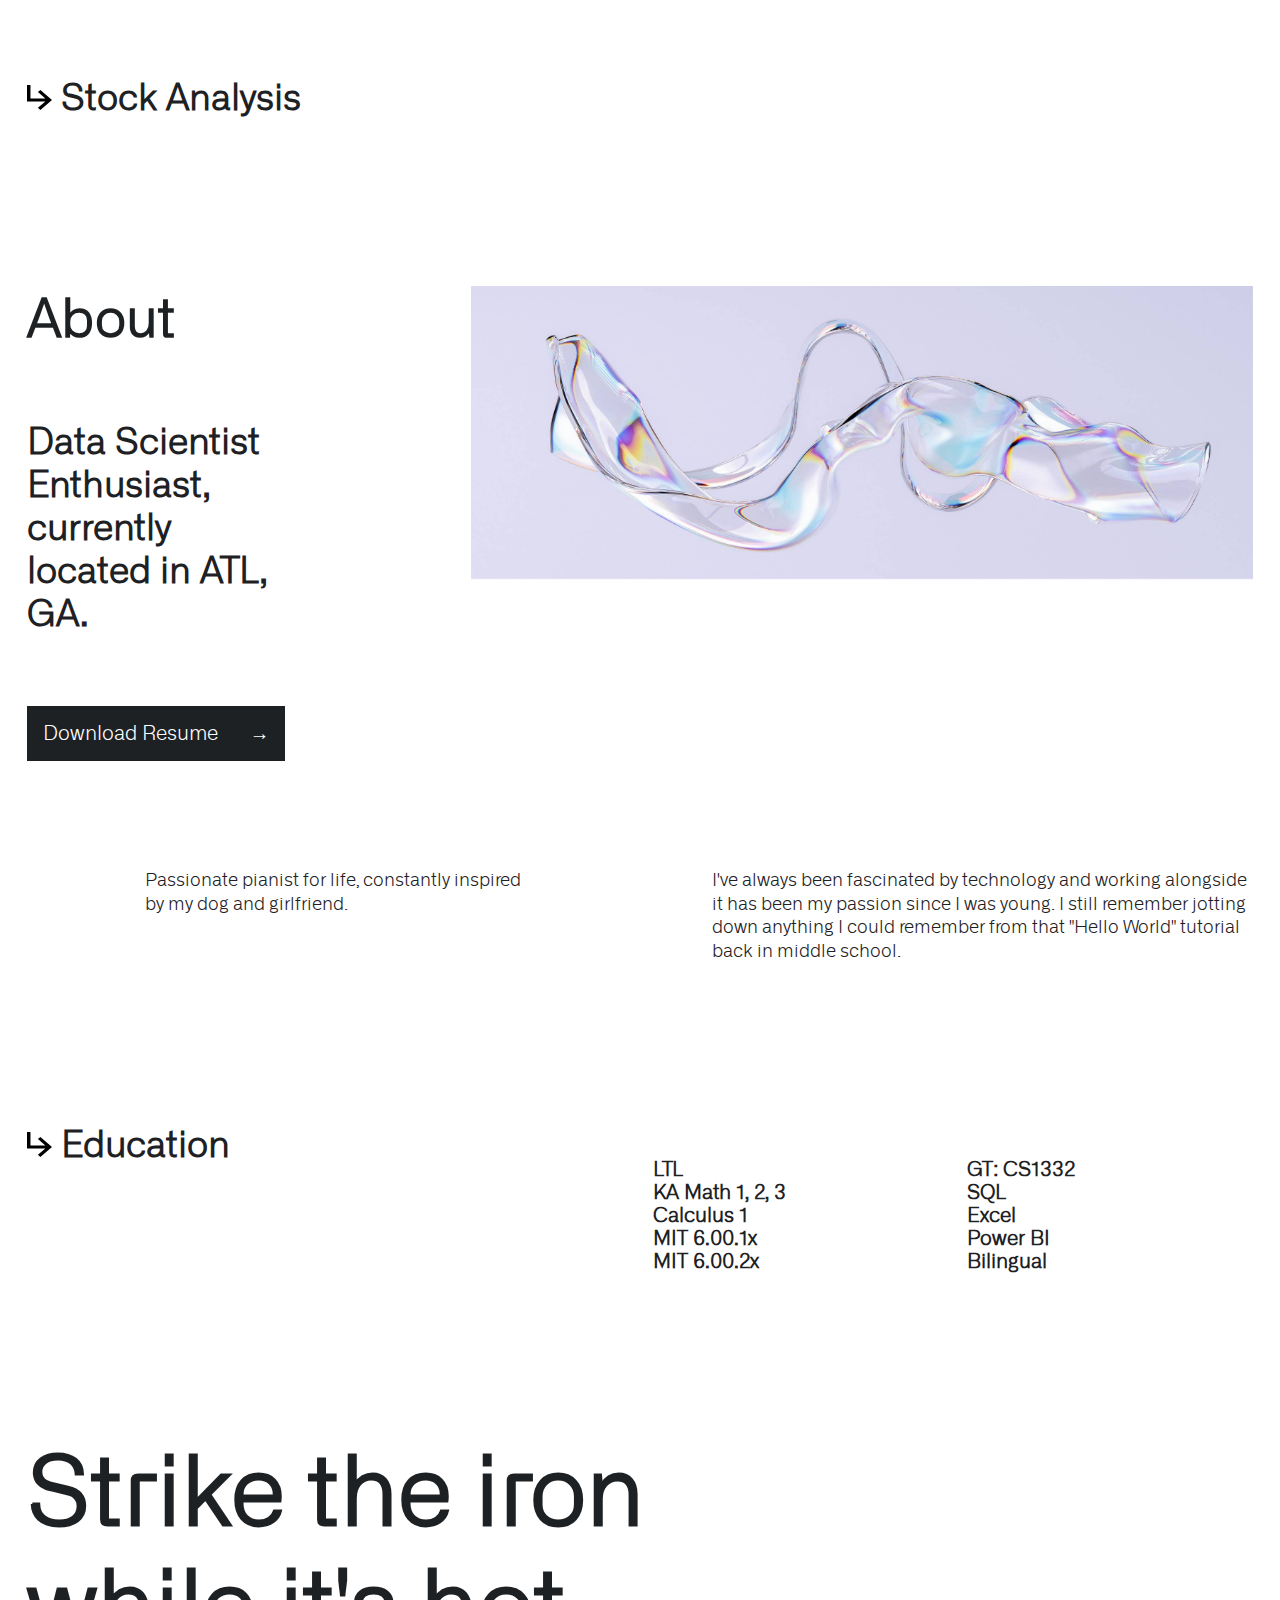
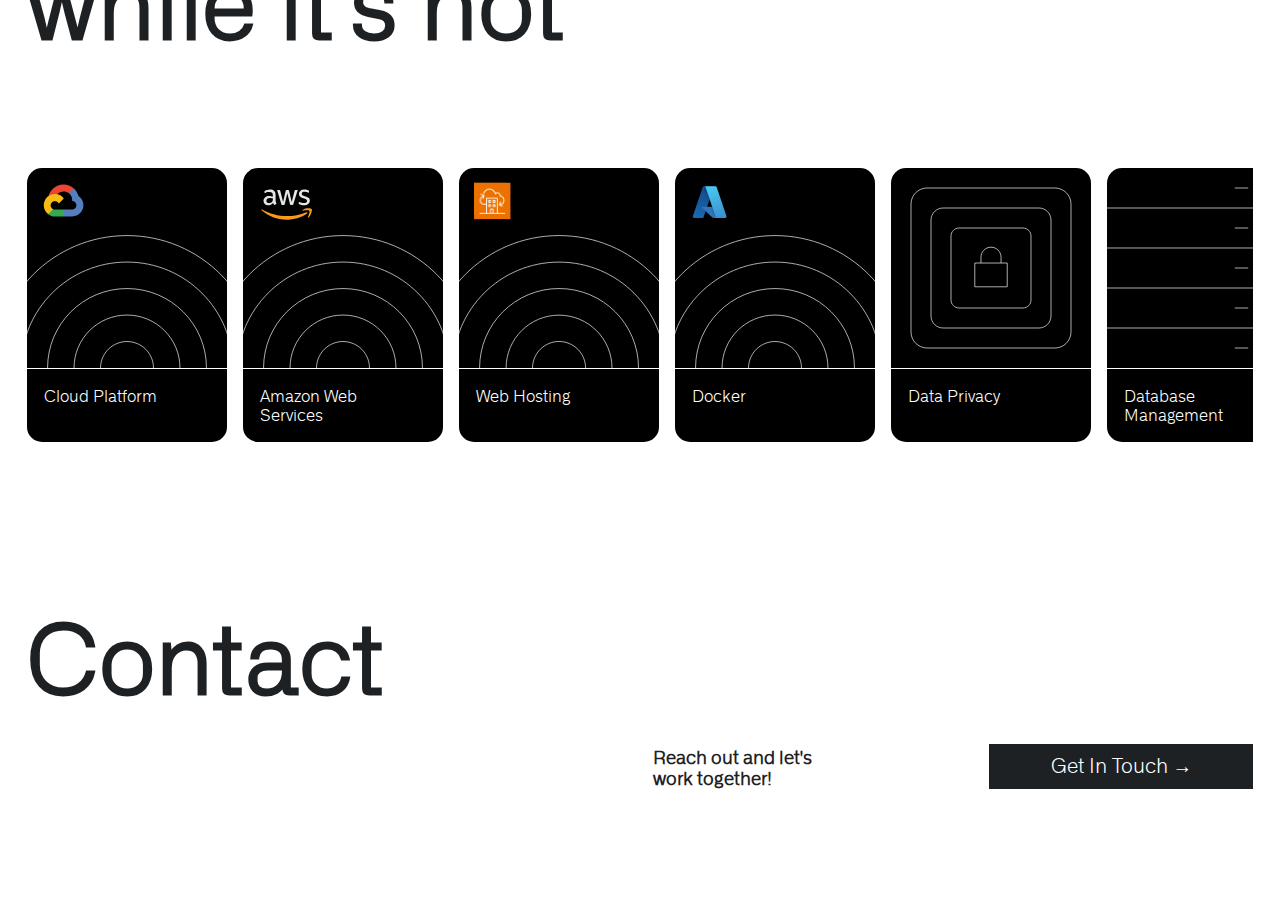
==== commit a12cd96e: "Added dynamic favIcon changes and added navBar hover for dark mode!" ====
--- a/index.html
+++ b/index.html
@@ -13,16 +13,17 @@
 
     <link
       rel="icon"
-      type="image/png"
-      sizes="16x16"
-      href="./content/ivoryTusksWhite.svg"
+      href="./content/ivoryTusksBlack.svg"
+      id="light-scheme-icon"
+      media="(prefers-color-scheme: no-preference), (prefers-color-scheme: light)"
     />
     <link
       rel="icon"
-      type="image/png"
-      sizes="32x32"
       href="./content/ivoryTusksWhite.svg"
+      id="dark-scheme-icon"
+      media="(prefers-color-scheme: dark)"
     />
+
     <link rel="stylesheet" type="text/css" href="./styles/index.css" />
     <script defer src="index.js"></script>
     <link rel="manifest" href="/manifest.json" />
--- a/styles/index.css
+++ b/styles/index.css
@@ -180,10 +180,15 @@
   width: 0px;
   height: 1px;
   position: absolute;
+  background: #1e2124;
   top: 0;
   left: 0;
-  background: #1e2124;
   transition: 0.3s ease;
+}
+@media (prefers-color-scheme: dark) {
+  .animationNavBar:after {
+    background: #b5b6b7;
+  }
 }
 .animationNavBar:not(:hover):after {
   right: 0;
@@ -653,7 +658,7 @@
 .skillSection .skillSector .animationSkillArticle[data-animated="true"] .animationSkillArticleINNER {
   flex-wrap: nowrap;
   width: max-content;
-  animation: scroll 1s linear infinite;
+  animation: scroll 108s linear infinite;
 }
 @keyframes scroll {
   to {
